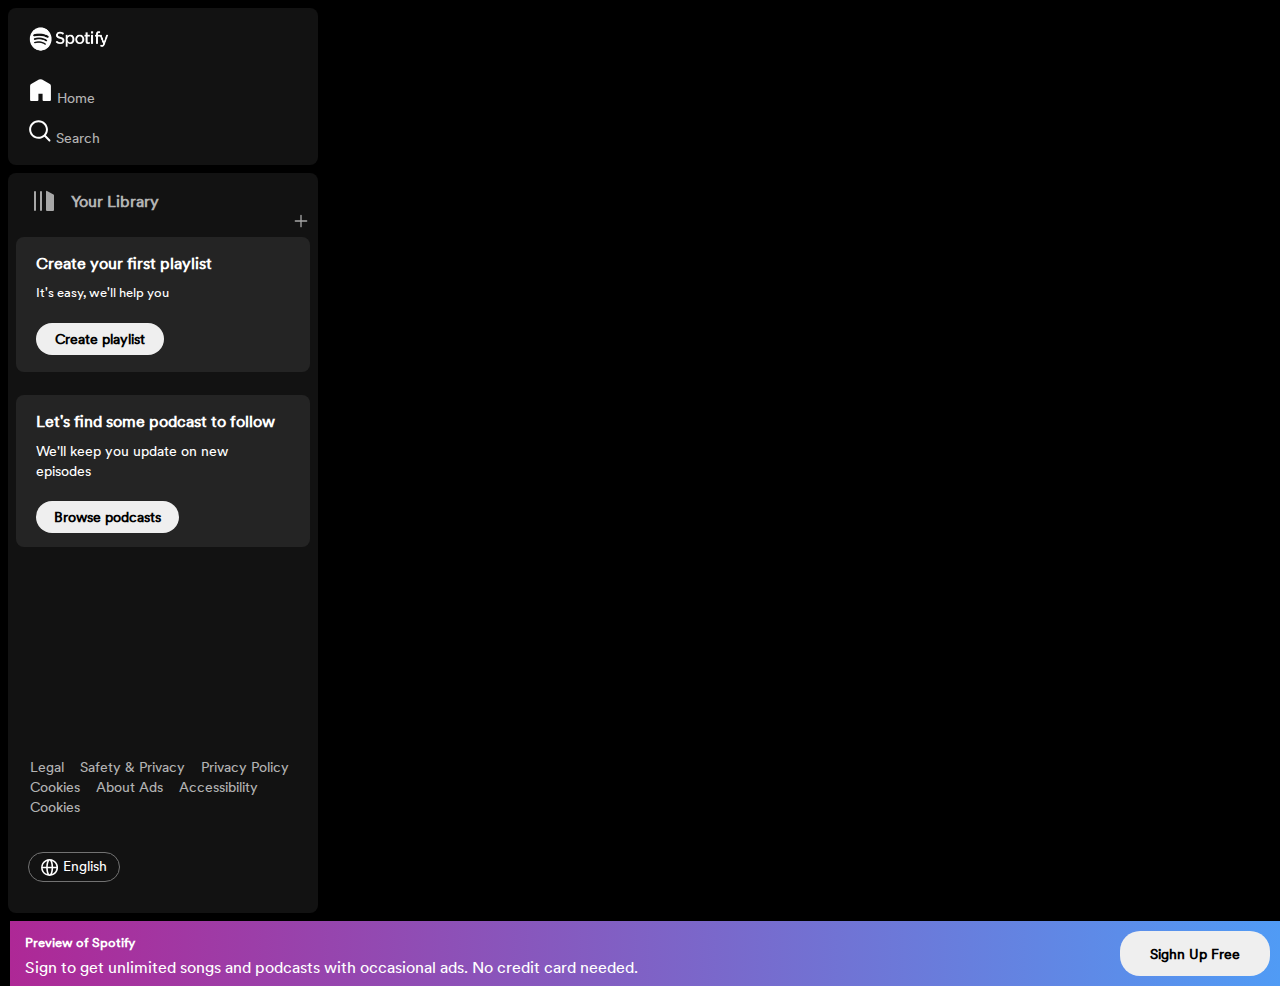
==== index.html @ aeb126ff "spotify new" ====
<!DOCTYPE html>
<html lang="en">

<head>
    <meta charset="UTF-8">
    <meta name="viewport" content="width=device-width, initial-scale=1.0">
    <link rel="stylesheet" href="styles.css">
    <link rel="icon"
        href="https://upload.wikimedia.org/wikipedia/commons/thumb/1/19/Spotify_logo_without_text.svg/168px-Spotify_logo_without_text.svg.png?20160123212544">
    <link rel="stylesheet" href="https://cdnjs.cloudflare.com/ajax/libs/font-awesome/6.5.2/css/all.min.css"
        integrity="sha512-SnH5WK+bZxgPHs44uWIX+LLJAJ9/2PkPKZ5QiAj6Ta86w+fsb2TkcmfRyVX3pBnMFcV7oQPJkl9QevSCWr3W6A=="
        crossorigin="anonymous" referrerpolicy="no-referrer" />

    <title>Spotyfy-Web Player: Music for everyone</title>
</head>
<body>
     <div class="alldiv">
        <div class="main">
          <div class="side-bar">
            <div class="menu">
                <div class="logo">
                    <a href=""><img src="/images/logo-new.png" alt=""></a>
                </div>
                <div class="menu-item">
                    <ul class="image">
                        <li class="home">
                            <img src="images/home.svg" alt="">
                            <span>Home</span>
                        </li>
                        <li class="search">
                            <img src="images/search.svg" alt=""> 
                             <span>Search</span>
                        </li>
                    </ul>
                </div>
            </div>
                <div class="side-main">
                        <div class="library">
                            <header>
                                <div class="head-cont">
                                    <div class="h-left">
                                        <img src="images/library.svg" alt="">
                                        <div class="text">
                                         <span>Your Library</span>
                                        </div>
                                    </div>
                                    <button class="plus">
                                        <img src="images/plus.svg" alt="">
                                    </button>
                                </div>
                            </header>
                           <div class="inside">
                             <section class="playlist">
                                <div class="disc">
                                  <h4>Create your first playlist</h4>
                                  <p>It's easy, we'll help you</p>
                                </div>
                                <div class="button">
                                  <button>Create playlist</button>
                                </div>
                             </section>
                             <section class="prodcast">
                                <div class="disc">
                                    <h4>Let's find some podcast to follow</h4>
                                    <p>We'll keep you update on new episodes</p>
                                </div>
                                <div class="button2">
                                  <button>Browse podcasts</button>
                                </div>
                             </section>
                           </div>
                    </div>
                    <div class="side-bottom">
                        <div class="content">
                            <ul>
                                <li>
                                    <a href="">Legal</a>
                                    <a href="">Safety & Privacy</a>
                                    <a href="">Privacy Policy</a>
                                </li>
                                <li>
                                    <a href="">Cookies</a>
                                    <a href="">About Ads</a>
                                    <a href="">Accessibility</a>
                                </li>
                                <li>
                                    <a href="">Cookies</a>
                                </li>
                            </ul>
                        </div>
                        <div class="eng-btn">
                            <button><img src="images/glob.svg" alt="">English</button>
                        </div>
                    </div>
                </div>
                
            </div>
        </div>
     </div>




<footer>
     <div class="preview">
        <div class="text">
            <h4>Preview of Spotify</h4>
            <p>Sign to get unlimited songs and podcasts with occasional ads. No credit card needed.</p>
        </div class="button">
                <button>Sighn Up Free</button>
     </div>
</footer>
</body>
</html>
---- styles.css ----
/* reset default styles*/
body,
p,
a,
ul,
li,
h2,
h1 {
    margin: 0;
    padding: 0;
    text-decoration: none;
}

li {
    list-style-type: none;
}
/* base styles */
body {
    color: white;
    background: black;
    overflow-x: hidden;
}

body,
html {
    margin: 0;
    height: 100%;
}
@font-face {
    font-family: "Circularsp-bold";
    src: url("fonts/CircularSp-Bold2.woff2");
}

@font-face {
    font-family: "Circularsp-title";
    src: url("fonts/CircularSpTitle-Bold-3.woff2");
}

@font-face {
    font-family: "Circularsp-norm";
    src: url("fonts/CircularSp-Book-norm1.woff2");
}
* {
    font-family: "CircularSp-norm" !important;
    font-size: 14px;
    line-height: normal;
    letter-spacing: normal;
    font-weight: 400;
}
body::-webkit-scrollbar {
    display: none;
}

.alldiv{
    display: flex;
    margin: 0;
    /* background-color: aquamarine; */
}
.main{
    display: flex;
    flex: 1;
    height: 91%;
    padding: 8px;
    padding-bottom: 0;
    /* background-color: aqua; */
}
/* sidebar starts */
.side-bar{
    background-color: black;
    height: 100%;
    min-width: 200px;
    width: 100%;
    max-width: 310px;
    display: flex;
    flex-flow: column;
    gap: 8px;
    padding-right: 8px;
    
}
.menu{
    display: flex;
    flex-flow: column;
    border-radius: 8px;
    color: #b3b3b3;
    height: 157px;
    background-color: #121212;
    /* justify-content: center; */
    cursor: pointer;
}
/* .manu>div{
    height: 46px;
} */
.menu .logo img{
    width:102px;
    height: 45px;
    padding: 10px ;
    cursor: pointer;
}
.menu-item{
    display: flex;
}

.menu-item ul{
    list-style: none;
    align-items: center;
    /* display: inline; */
    /* padding: 8px 12px; */
}
.menu-item ul li{
    padding: 10px 20px;
}
.menu-item ul li span{
    margin-top: 20px;
}
.menu-item .image img{
    margin-top: -10px;
} 
.home  img{
     width: 25px; 
     height: 100%;
     padding: 10 px;
     /* margin-left:22px; */
}
 /* .home span{
    margin-top: 200px;
    font-size: 16px;
} */
.search img{
    width: 24px;
    height: 24px;
    /* margin-left: 20px; */
    margin-top: 50px;
    min-width: 24px;
}
.side-main{
    display: flex;
    flex-flow: column;
    color: #b3b3b3;
    height: 740px;
    background-color: #121212;
    /* padding: 2px; */
    border-radius: 8px;
    
}
footer{
    /* padding: 0 0px  10px; */
    /* border-radius: 25px; */
}
.preview{
    display: flex;
    justify-content: space-between;
    background: linear-gradient(to right, #ae2896, #509bf5);
   
    /* flex-direction: column; */
    bottom:0;
    left:0;
    right:0;
    padding:  10px 10px ;
    height:45px;
    margin-top: 8px;
    margin-left: 10px;
    /* border-radius: 25px; */
}
.preview .text{
    margin-top: -20px;
}
.preview h4{
    font-size:13px ;
    font-weight: 600;
    margin-bottom:05px;
    color:#fff;
    padding: 5px 0  0 5px;
}
.preview p{
font-size: 16px;
font-weight: 400;
color: #fff;
padding: 0px 0  5px   5px;
}
.preview button{
    padding: 12px 30px;
    border:0;
    outline:0;
    border-radius: 20px;
    font-size: 14px;
    font-weight:600;
    color: #000;
   /* width: 100px; */
}
.side-main{
    display: flex;
}

.h-left{
    display: flex;
    max-width: 126.5px;
    min-width: 2px;
    margin-top: 16px;
    padding: 0px 0  0 24px;
    justify-content: space-between;

}
.side-main .h-left img{
    width: 24px;
    /* padding: 15px 0  0 24px; */
}

.text span{
    font-size: 16px;
    font-family: "Circularsp-norm"!important;
    font-weight: 700;
    line-height:1.5;
}
/* .h-right img{
 width: 14px;
 margin-left: 280px;
 /* margin-bottom:500px; */
 /* margin-bottom: ; */
/* } */ 
.head-cont button{
    background-color: transparent;
    border: none;
    margin-left: 280px;
    margin-top: -100px;
}
.head-cont button img{
    width: 14px;
    margin-top: -50px;
}
.inside{
    /* background-color: #b3b3b3; */
    display: flex;
    flex-flow: column;
    padding:3px 0px 0px 8px ;
    

}
.inside .playlist{
    display: flex;
    color: #fff;
    background-color:#242424 ;
    width:273.5px;
    height: 135px;
    flex-flow: column;
    /* justify-content: s; */
    padding: 0 0 0 20px;
    border-radius: 8px;

}
.playlist .disc{
    display: flex;
    flex-flow: column;

}
.disc h4{
    font-family: "Circularsp-norm"!important;
    font-size: 16px;
    font-weight: 700;
    margin-top: 15px;
}
.disc p{
    display: flex;
    margin-top: -12px;
    font-family: "Circularsp-norm"!important;
    font-size:13px ;
    font-weight: 400;
     /* max-width: 145px;
     min-width: 144px; */
    
}
.button button{
    cursor: pointer;
    margin-top: 22px;
    /* margin-left: -2px; */
    width: 128px;
    border: none;
    border-radius: 25px;
    height: 32px;
    font-size: 14px;
    font-weight: 700;
    font-family: "Circularsp-norm"!important;
}
.prodcast{
    display: flex;
    color: #fff;
    background-color:#242424 ;
    width:273.5px;
    height: 152px;
    flex-flow: column;
    /* justify-content: s; */
    padding: 0 0 0 20px;
    border-radius: 8px;
    margin-top: 23px;

}
.prodcast p{
    display: flex;
    justify-content: space-between;
    max-width: 248.5px;
    min-width: 240px;
    font-size: 14px;
    font-family: "Circularsp-norm"!important;
    font-weight: 400;
}
.button2 button{
    cursor: pointer;
    margin-top: 20px;
    /* margin-left: -2px; */
    width: 143px;
    border: none;
    border-radius: 25px;
    height: 32px;
    font-size: 14px;
    font-weight: 700;
    font-family: "Circularsp-norm"!important;
}
.side-bottom {
    display: flex;
    flex-flow: column;
    margin-top: 200px;
    color: #b3b3b3;
}
.content{
    display: flex;
    /* justify-content: space-between; */
    width: 100%;
    margin: 10px;
}
.content ul li{
    margin: 0 6px;
}
.content ul li a{
    color: #b3b3b3;
    /* background-color: #509bf5; */
    margin: 10px 6px;
    padding: 15px 0 0 0;
    line-height: 5px;
}
.eng-btn{
    display: flex;
    

}
.eng-btn button{
    display: flex;
    justify-content: center;
    width:92px;
    background: transparent;
    border: 1px solid  #727272;
    color: #fff;
    border-radius: 20px;
    height: 30px;
    padding: 2.5px;
    margin: 0 5;
    margin-left: 20px;
    justify-content: center;
    gap:5px;
    margin-top: 25px;
}
.eng-btn button img{
    width:17px; 
}
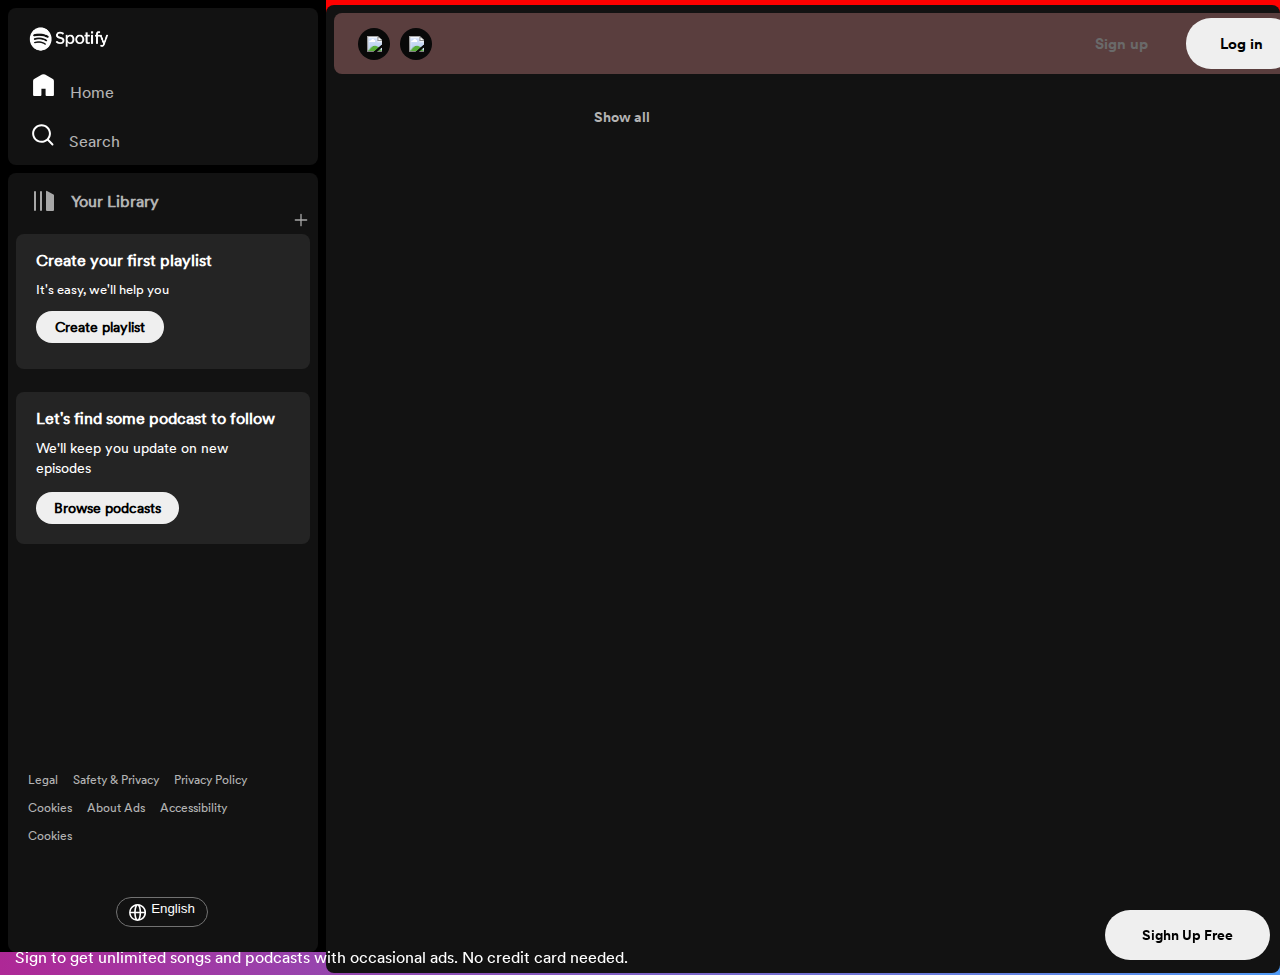
==== commit 9cef6350: "spotify modified" ====
--- a/index.html
+++ b/index.html
@@ -4,7 +4,7 @@
 <head>
     <meta charset="UTF-8">
     <meta name="viewport" content="width=device-width, initial-scale=1.0">
-    <link rel="stylesheet" href="styles.css">
+    <link rel="stylesheet" href="style1.css">
     <link rel="icon"
         href="https://upload.wikimedia.org/wikipedia/commons/thumb/1/19/Spotify_logo_without_text.svg/168px-Spotify_logo_without_text.svg.png?20160123212544">
     <link rel="stylesheet" href="https://cdnjs.cloudflare.com/ajax/libs/font-awesome/6.5.2/css/all.min.css"
@@ -13,65 +13,68 @@
 
     <title>Spotyfy-Web Player: Music for everyone</title>
 </head>
+
 <body>
-     <div class="alldiv">
-        <div class="main">
-          <div class="side-bar">
-            <div class="menu">
-                <div class="logo">
-                    <a href=""><img src="/images/logo-new.png" alt=""></a>
-                </div>
-                <div class="menu-item">
-                    <ul class="image">
-                        <li class="home">
-                            <img src="images/home.svg" alt="">
-                            <span>Home</span>
-                        </li>
-                        <li class="search">
-                            <img src="images/search.svg" alt=""> 
-                             <span>Search</span>
-                        </li>
-                    </ul>
-                </div>
-            </div>
+
+
+    <div class="main">
+        <div class="container">
+            <div class="side-bar">
+                <div class="menu">
+                    <div class="logo">
+                        <a href=""><img src="/images/logo-new.png" alt=""></a>
+                    </div>
+                    <div class="menu-item">
+                        <ul>
+                            <li class="home">
+                                <img src="images/home.svg" alt="">
+                                <span>Home</span>
+                            </li>
+                            <li class="search">
+                                <img src="images/search.svg" alt="">
+                                <span>Search</span>
+                            </li>
+                        </ul>
+                    </div>
+                </div>
                 <div class="side-main">
-                        <div class="library">
-                            <header>
-                                <div class="head-cont">
-                                    <div class="h-left">
-                                        <img src="images/library.svg" alt="">
-                                        <div class="text">
-                                         <span>Your Library</span>
-                                        </div>
-                                    </div>
-                                    <button class="plus">
-                                        <img src="images/plus.svg" alt="">
-                                    </button>
-                                </div>
-                            </header>
-                           <div class="inside">
-                             <section class="playlist">
-                                <div class="disc">
-                                  <h4>Create your first playlist</h4>
-                                  <p>It's easy, we'll help you</p>
+                    <div class="library">
+
+                        <div class="head-cont">
+                            <div class="h-left">
+                                <img src="images/library.svg" alt="">
+                                <div class="text">
+                                    <span>Your Library</span>
+                                </div>
+                            </div>
+                            <button class="plus">
+                                <img src="images/plus.svg" alt="">
+                            </button>
+                        </div>
+
+                        <div class="inside">
+                            <section class="playlist">
+                                <div class="disc">
+                                    <h4>Create your first playlist</h4>
+                                    <p>It's easy, we'll help you</p>
                                 </div>
                                 <div class="button">
-                                  <button>Create playlist</button>
-                                </div>
-                             </section>
-                             <section class="prodcast">
+                                    <button>Create playlist</button>
+                                </div>
+                            </section>
+                            <section class="prodcast">
                                 <div class="disc">
                                     <h4>Let's find some podcast to follow</h4>
                                     <p>We'll keep you update on new episodes</p>
                                 </div>
                                 <div class="button2">
-                                  <button>Browse podcasts</button>
-                                </div>
-                             </section>
-                           </div>
+                                    <button>Browse podcasts</button>
+                                </div>
+                            </section>
+                        </div>
                     </div>
                     <div class="side-bottom">
-                        <div class="content">
+                        <div class="link-cont">
                             <ul>
                                 <li>
                                     <a href="">Legal</a>
@@ -93,22 +96,464 @@
                         </div>
                     </div>
                 </div>
-                
-            </div>
+            </div>
+            <!-- sidebar ends -->
+            <!-- main-content  starts-->
+            <div class="content">
+
+                <div class="head">
+
+                    <div class="left-cont">
+                        <button class="arrow1"><img src="images/left.svg"></button>
+                        <button class="arrow2"><img src="images/right(1).svg"></button>
+                    </div>
+                    <div class="right-cont">
+                        <button class="signup">Sign up</button>
+                        <button class="login">Log in</button>
+                    </div>
+                </div>
+
+
+                <!-- picture starts -->
+                <div class="cont-main">
+
+                    <div class="artist">
+                        <div class="art-head">
+                            <div class="art-right">
+                                <h2>Popular artists</h2>
+                            </div>
+                            <div class="art-left">
+                                <p>Show all</p>
+                            </div>
+                        </div>
+                        <div class="persons">
+                            <div class="single">
+                                <div class="img-btn">
+                                    <div class="img">
+                                        <img src="https://i.scdn.co/image/ab6761610000e5ebcb6926f44f620555ba444fca">
+                                    </div>
+                                    <div class="play-btn">
+                                        <span><i class="fa-solid fa-play"></i></span>
+                                    </div>
+                                </div>
+                                <div class="disc">
+                                    <h4>Pritam</h4>
+                                    <p>Artist</p>
+                                </div>
+                            </div>
+                            <div class="single">
+                                <div class="img-btn">
+                                    <div class="img">
+                                        <img src="https://i.scdn.co/image/ab6761610000e5ebcb6926f44f620555ba444fca">
+                                    </div>
+                                    <div class="play-btn">
+                                        <span><i class="fa-solid fa-play"></i></span>
+                                    </div>
+                                </div>
+                                <div class="disc">
+                                    <h4>Pritam</h4>
+                                    <p>Artist</p>
+                                </div>
+                            </div>
+                            <div class="single">
+                                <div class="img-btn">
+                                    <div class="img">
+                                        <img src="https://i.scdn.co/image/ab6761610000e5ebcb6926f44f620555ba444fca">
+                                    </div>
+                                    <div class="play-btn">
+                                        <span><i class="fa-solid fa-play"></i></span>
+                                    </div>
+                                </div>
+                                <div class="disc">
+                                    <h4>Pritam</h4>
+                                    <p>Artist</p>
+                                </div>
+                            </div>
+                            <div class="single">
+                                <div class="img-btn">
+                                    <div class="img">
+                                        <img src="https://i.scdn.co/image/ab6761610000e5ebcb6926f44f620555ba444fca">
+                                    </div>
+                                    <div class="play-btn">
+                                        <span><i class="fa-solid fa-play"></i></span>
+                                    </div>
+                                </div>
+                                <div class="disc">
+                                    <h4>Pritam</h4>
+                                    <p>Artist</p>
+                                </div>
+                            </div>
+                            <div class="single">
+                                <div class="img-btn">
+                                    <div class="img">
+                                        <img src="https://i.scdn.co/image/ab6761610000e5ebcb6926f44f620555ba444fca">
+                                    </div>
+                                    <div class="play-btn">
+                                        <span><i class="fa-solid fa-play"></i></span>
+                                    </div>
+                                </div>
+                                <div class="disc">
+                                    <h4>Pritam</h4>
+                                    <p>Artist</p>
+                                </div>
+                            </div>
+                            <div class="single">
+                                <div class="img-btn">
+                                    <div class="img">
+                                        <img src="https://i.scdn.co/image/ab6761610000e5ebcb6926f44f620555ba444fca">
+                                    </div>
+                                    <div class="play-btn">
+                                        <span><i class="fa-solid fa-play"></i></span>
+                                    </div>
+                                </div>
+                                <div class="disc">
+                                    <h4>Pritam</h4>
+                                    <p>Artist</p>
+                                </div>
+                            </div>
+                            <div class="single">
+                                <div class="img-btn">
+                                    <div class="img">
+                                        <img src="https://i.scdn.co/image/ab6761610000e5ebcb6926f44f620555ba444fca">
+                                    </div>
+                                    <div class="play-btn">
+                                        <span><i class="fa-solid fa-play"></i></span>
+                                    </div>
+                                </div>
+                                <div class="disc">
+                                    <h4>Pritam</h4>
+                                    <p>Artist</p>
+                                </div>
+                            </div>
+
+                        </div>
+                    </div>
+                    <div class="albums">
+
+                    </div>
+                    <div class="radio">
+
+                    </div>
+                    <div class="featured">
+
+                    </div>
+                    <div class="playlist">
+
+                    </div>
+                    <div class="original">
+
+                    </div>
+                    <div class="episodes">
+
+                    </div>
+                    <div class="footer">
+
+                    </div>
+                </div>
+            </div>
+
         </div>
-     </div>
-
-
-
-
-<footer>
-     <div class="preview">
-        <div class="text">
-            <h4>Preview of Spotify</h4>
-            <p>Sign to get unlimited songs and podcasts with occasional ads. No credit card needed.</p>
-        </div class="button">
+    </div>
+
+    <!-- footer -->
+    <div class="banner">
+        <div class="preview">
+            <div class="text">
+                <h4>Preview of Spotify</h4>
+                <p>Sign to get unlimited songs and podcasts with occasional ads. No credit card needed.</p>
+            </div class="button">
+            <button>Sighn Up Free</button>
+        </div>
+    </div>
+    </div>
+
+    <!-- <div class="main">
+    <div class="side-bar">
+        <div class="menu">
+            <div class="logo">
+                <a href=""><img src="/images/logo-new.png" alt=""></a>
+            </div>
+            <div class="menu-item">
+                <ul class="image">
+                    <li class="home">
+                        <img src="images/home.svg" alt="">
+                        <span>Home</span>
+                    </li>
+                    <li class="search">
+                        <img src="images/search.svg" alt="">
+                        <span>Search</span>
+                    </li>
+                </ul>
+            </div>
+        </div>
+        <div class="side-main">
+            <div class="library">
+                <header>
+                    <div class="head-cont">
+                        <div class="h-left">
+                            <img src="images/library.svg" alt="">
+                            <div class="text">
+                                <span>Your Library</span>
+                            </div>
+                        </div>
+                        <button class="plus">
+                            <img src="images/plus.svg" alt="">
+                        </button>
+                    </div>
+                </header>
+                <div class="inside">
+                    <section class="playlist">
+                        <div class="disc">
+                            <h4>Create your first playlist</h4>
+                            <p>It's easy, we'll help you</p>
+                        </div>
+                        <div class="button">
+                            <button>Create playlist</button>
+                        </div>
+                    </section>
+                    <section class="prodcast">
+                        <div class="disc">
+                            <h4>Let's find some podcast to follow</h4>
+                            <p>We'll keep you update on new episodes</p>
+                        </div>
+                        <div class="button2">
+                            <button>Browse podcasts</button>
+                        </div>
+                    </section>
+                </div>
+            </div>
+            <div class="side-bottom">
+                <div class="content">
+                    <ul>
+                        <li>
+                            <a href="">Legal</a>
+                            <a href="">Safety & Privacy</a>
+                            <a href="">Privacy Policy</a>
+                        </li>
+                        <li>
+                            <a href="">Cookies</a>
+                            <a href="">About Ads</a>
+                            <a href="">Accessibility</a>
+                        </li>
+                        <li>
+                            <a href="">Cookies</a>
+                        </li>
+                    </ul>
+                </div>
+                <div class="eng-btn">
+                    <button><img src="images/glob.svg" alt="">English</button>
+                </div>
+            </div>
+        </div>
+
+    </div>
+    </div>
+
+
+    t/hes
+    <div class="main-right">
+        
+            <div class="head">
+                <div class="items">
+                    <div class="left-cont">
+                        <button class="arrow"><img src="images/left.svg"></button>
+                        <button class="arrow"><img src="images/right(1).svg"></button>
+                    </div>
+                    <div class="right-cont">
+                        <button class="signup">Sign up</button>
+                        <button class="login">Log in</button>
+                    </div>
+                </div>
+            </div>
+
+            <div class="mainview-container">
+
+                <section class="container">
+
+                    <div class="art-head">
+
+                        <div class="popular">
+                            <h2>Popular artists</h2>
+                        </div>
+                        <div class="showall">
+                        <p>Show all</p>
+
+                    </div>
+                    <div class="directors">
+                        <div class="singers">
+                            <div class="img-btn">
+                                <div class="card">
+                                    <div class="image">
+                                        <img src="https://i.scdn.co/image/ab67616100005174cb6926f44f620555ba444fca">
+                                    </div>
+                                </div>
+                                <div class="play-btn">
+                                    <button><img src="images/play-btn(1).svg"></button>
+                                </div>
+                            </div>
+                            <div class="info">
+                                <div class="name">
+                                    <span>Pritam</span>
+                                </div>
+                                <div class="role">
+                                    <p>Artist</p>
+                                </div>
+
+                            </div>
+                        </div>
+
+                        <div class="singers">
+                            <div class="img-btn">
+                                <div class="card">
+                                    <div class="image">
+                                        <img src="https://i.scdn.co/image/ab676161000051740261696c5df3be99da6ed3f3">
+                                    </div>
+                                </div>
+                                <div class="play-btn">
+                                    <button><img src="images/play-btn(1).svg"></button>
+                                </div>
+                            </div>
+                            <div class="info">
+                                <div class="name">
+                                    <span>Arjith Singh</span>
+                                </div>
+                                <div class="role">
+                                    <p>Artist</p>
+                                </div>
+
+                            </div>
+                        </div>
+
+                        <div class="singers">
+                            <div class="img-btn">
+                                <div class="card">
+                                    <div class="image">
+                                        <img src="https://i.scdn.co/image/ab67616100005174b19af0ea736c6228d6eb539c">
+                                    </div>
+                                </div>
+                                <div class="play-btn">
+                                    <button><img src="images/play-btn(1).svg"></button>
+                                </div>
+                            </div>
+                            <div class="info">
+                                <div class="name">
+                                    <span>A.R.Rahman</span>
+                                </div>
+                                <div class="role">
+                                    <p>Artist</p>
+                                </div>
+
+                            </div>
+                        </div>
+
+                        <div class="singers">
+                            <div class="img-btn">
+                                <div class="card">
+                                    <div class="image">
+                                        <img src="https://i.scdn.co/image/ab67616100005174fc7c542c04b5f7dc8f1b1c16">
+                                    </div>
+                                </div>
+                                <div class="play-btn">
+                                    <button><img src="images/play-btn(1).svg"></button>
+                                </div>
+                            </div>
+                            <div class="info">
+                                <div class="name">
+                                    <span>Anirudh Ravichander</span>
+                                </div>
+                                <div class="role">
+                                    <p>Artist</p>
+                                </div>
+
+                            </div>
+                        </div>
+
+                        <div class="singers">
+                            <div class="img-btn">
+                                <div class="card">
+                                    <div class="image">
+                                        <img src="https://i.scdn.co/image/ab67616100005174fb13d10be20fdcb5a670f551">
+                                    </div>
+                                </div>
+                                <div class="play-btn">
+                                    <button><img src="images/play-btn(1).svg"></button>
+                                </div>
+                            </div>
+                            <div class="info">
+                                <div class="name">
+                                    <span>Vishal Mishra</span>
+                                </div>
+                                <div class="role">
+                                    <p>Artist</p>
+                                </div>
+
+                            </div>
+                        </div>
+
+                        <div class="singers">
+                            <div class="img-btn">
+                                <div class="card">
+                                    <div class="image">
+                                        <img src="https://i.scdn.co/image/ab6761610000517490b6c3d093f9b02aad628eaf">
+                                    </div>
+                                </div>
+                                <div class="play-btn">
+                                    <button><img src="images/play-btn(1).svg"></button>
+                                </div>
+                            </div>
+                            <div class="info">
+                                <div class="name">
+                                    <span>Vishal-Shekhar</span>
+                                </div>
+                                <div class="role">
+                                    <p>Artist</p>
+                                </div>
+
+                            </div>
+                        </div>
+
+                        <div class="singers">
+                            <div class="img-btn">
+                                <div class="card">
+                                    <div class="image">
+                                        <img src="https://i.scdn.co/image/ab67616100005174eddbb664c4723f268a60d8c1">
+                                    </div>
+                                </div>
+                                <div class="play-btn">
+                                    <button><img src="images/play-btn(1).svg"></button>
+                                </div>
+                            </div>
+                            <div class="info">
+                                <div class="name">
+                                    <span>Badshah</span>
+                                </div>
+                                <div class="role">
+                                    <p>Artist</p>
+                                </div>
+
+                            </div>
+                        </div>
+
+                    </div>
+
+                </section>
+            </div>
+
+       </div>
+
+    </div>
+    <div class="footer">
+        <footer>
+            <div class="preview">
+                <div class="text">
+                    <h4>Preview of Spotify</h4>
+                    <p>Sign to get unlimited songs and podcasts with occasional ads. No credit card needed.</p>
+                </div class="button">
                 <button>Sighn Up Free</button>
-     </div>
-</footer>
+            </div>
+        </footer>
+    </div>
+ -->
 </body>
+
 </html>--- a/style1.css
+++ b/style1.css
@@ -0,0 +1,463 @@
+.main{
+    display: flex;
+    flex-flow: column;
+    background-color: black;
+    width: 100vw;
+    height: 100vh;
+}
+
+body,html{
+    margin: 0;
+}
+
+@font-face {
+    font-family: "Circularsp-bold";
+    src: url("fonts/CircularSp-Bold2.woff2");
+}
+
+@font-face {
+    font-family: "Circularsp-tittle";
+    src: url("fonts/CircularSpTitle-Bold-3.woff2");
+}
+
+@font-face {
+    font-family: "Circularsp-norm";
+    src: url("fonts/CircularSp-Book-norm1.woff2");
+}
+span,p{
+   font-size: 16px;
+   font-family: "Circularsp-norm" !important;
+   text-decoration: none;
+}
+
+
+.side-bar{
+    display: flex;
+    flex-flow: column;
+    background-color: black;
+    /* height: 90%; */
+    min-width: 310px;
+    /* width: 100%; */
+    /* max-width: 360px; */
+    display: flex;
+    flex-flow: column;
+    gap: 8px;
+    padding-right: 8px;
+    padding-left: 8px;
+    padding-top: 8px;
+    position: sticky;
+}
+.menu{
+    display: flex;
+    flex-flow: column;
+    border-radius: 8px;
+    color: #b3b3b3;
+    height: 157px;
+    background-color: #121212;
+}
+
+.menu .logo img{
+    width:102px;
+    height: 45px;
+    padding: 10px  0 10px 10px;
+    cursor: pointer;
+}
+.menu-item{
+    display: flex;
+    flex-flow: column;
+    width: 100%;
+    margin-left: -37px;
+    margin-top: -30px;
+    /* flex: 1; */
+
+}
+
+.menu-item ul{
+    list-style: none;
+    /* align-items: center; */
+}
+.menu-item ul li{
+    padding: 10px 20px;
+}
+
+.menu-item img{
+   padding: 0px 10px 0px 0px;
+} 
+.home  img{
+     width: 25px; 
+     height: 100%;
+     /* padding: 10 px; */
+}
+.menu-item span{
+    /* background-color: aqua; */
+    margin-top: -10px;
+}
+.search img{
+    width: 24px;
+    height: 24px;
+    /* margin-top: 50px; */
+    min-width: 24px;
+}
+.side-main{
+    display: flex;
+    flex-flow: column;
+    color: #b3b3b3;
+    /* height: 740px; */
+    background-color: #121212;
+    border-radius: 8px;
+    
+}
+.library{
+    width: 100%;
+}
+
+.h-left{
+    display: flex;
+    max-width: 126.5px;
+    min-width: 2px;
+    margin-top: 16px;
+    padding: 0px 0  0 24px;
+    justify-content: space-between;
+}
+.side-main .h-left img{
+    width: 24px;
+}
+.text span{
+    font-size: 16px;
+    font-family: "Circularsp-norm"!important;
+    font-weight: 700;
+    line-height:1.5;
+}
+
+.head-cont button{
+    background-color: transparent;
+    border: none;
+    margin-left: 280px;
+    margin-top: -100px;
+}
+.head-cont button img{
+    width: 14px;
+    margin-top: -50px;
+}
+.inside{
+    display: flex;
+    flex-flow: column;
+    padding:3px 0px 0px 8px ;
+}
+.inside .playlist{
+    display: flex;
+    color: #fff;
+    background-color:#242424 ;
+    width:273.5px;
+    height: 135px;
+    flex-flow: column;
+    padding: 0 0 0 20px;
+    border-radius: 8px;
+
+}
+.playlist .disc{
+    display: flex;
+    flex-flow: column;
+
+}
+.disc h4{
+    font-family: "Circularsp-norm"!important;
+    font-size: 16px;
+    font-weight: 700;
+    margin-top: 15px;
+}
+.disc p{
+    display: flex;
+    margin-top: -12px;
+    font-family: "Circularsp-norm"!important;
+    font-size:13px ;
+    font-weight: 400;
+    
+}
+.button button{
+    cursor: pointer;
+    /* margin-top: 22px; */
+    width: 128px;
+    border: none;
+    border-radius: 25px;
+    height: 32px;
+    font-size: 14px;
+    font-weight: 700;
+    font-family: "Circularsp-norm"!important;
+}
+.prodcast{
+    display: flex;
+    color: #fff;
+    background-color:#242424 ;
+    width:273.5px;
+    height: 152px;
+    flex-flow: column;
+    padding: 0 0 0 20px;
+    border-radius: 8px;
+    margin-top: 23px;
+}
+.prodcast p{
+    display: flex;
+    justify-content: space-between;
+    max-width: 248.5px;
+    min-width: 240px;
+    font-size: 14px;
+    font-family: "Circularsp-norm"!important;
+    font-weight: 400;
+}
+.button2 button{
+    cursor: pointer;
+    /* margin-top: 20px; */
+    width: 143px;
+    border: none;
+    border-radius: 25px;
+    height: 32px;
+    font-size: 14px;
+    font-weight: 700;
+    font-family: "Circularsp-norm"!important;
+}
+.side-bottom {
+    display: flex;
+    flex-flow: column;
+    margin-top: 200px;
+    color: #b3b3b3;
+    background-color: transparent;
+    margin-left: -50px;
+    padding-left: 8px;
+}
+.link-cont{
+    display: flex;
+    justify-content: space-between;
+    width: 100%;
+    margin: 10px;
+    max-width: 350px;
+}
+.link-cont ul{
+    list-style: none;
+    text-decoration: none;
+    font-size:12px ;
+    font-family: "Circularsp-norm"!important;
+    line-height: 28px;
+}
+.link-cont ul li{
+    margin: 0 6px;
+}
+.link-cont ul li a{
+    text-decoration: none;
+}
+
+.link-cont ul li a{
+    color: #b3b3b3;
+    margin: 10px 6px;
+    padding: 15px 0 0 0;
+    line-height: 5px;
+    background-color: transparent;
+}
+
+.eng-btn button{
+    display: flex;
+    justify-content: center;
+    width:92px;
+    background: transparent;
+    border: 1px solid  #727272;
+    color: #fff;
+    border-radius: 20px;
+    height: 30px;
+    padding: 2.5px;
+    margin: 0 5;
+    margin-left: 150px;
+    justify-content: center;
+    gap:5px;
+    margin-top: 25px;
+    margin-bottom: 25px;
+}
+.eng-btn button img{
+    width:17px; 
+}
+
+
+.banner{
+    /* background-color: blue; */
+    width: 100%;
+    /* height: 80px; */
+    background: linear-gradient(to right, #ae2896, #509bf5);
+     /* height:800vh; */
+     border-radius:8px ;
+     margin: 0;
+     /* margin-top: -20px; */
+     /* padding: 8px; */
+}
+.preview{
+    display: flex;
+    justify-content: space-between;
+    background: linear-gradient(to right, #ae2896, #509bf5);
+    bottom:-10px;
+    left:0;
+    right:0;
+    padding:  10px 10px ;
+    height:55px;
+    margin-top: 8px;
+    margin-left: 10px;
+    margin: 0;
+}
+.preview .text{
+    margin-top: -20px;
+}
+.preview h4{
+    font-size:13px ;
+    font-weight: 600;
+    margin-bottom:05px;
+    color:#fff;
+    padding: 5px 0  0 5px;
+    font-family: "Circularsp-bold"!important;
+
+}
+.preview p{
+font-size: 16px;
+ font-weight: 400;
+ color: #fff;
+ padding: 0px 0  5px   5px;
+ font-family: "Circularsp-norm"!important;
+}
+.preview button{
+    padding: 0 20px; 
+    border:0;
+    outline:0;
+    border-radius: 50px;
+    font-size: 14px;
+    font-weight:600;
+    color: #000;
+    width: 165px;
+    height: 50px;
+    font-family: "Circularsp-bold"!important;
+}
+/* .side-main{
+    display: flex;
+} */
+.content{
+    
+    background-color: #121212;
+    display: flex;
+    flex-flow: row;
+    border-radius: 8px;
+    height: 100%;
+    width: 100%;
+    overflow-y: auto;
+    min-width: 416px;
+    padding:8px;
+    margin-top: 5px;
+    /* margin-bottom: -98px; */
+}
+.head{
+    display: flex;
+    flex-flow: row;
+    justify-content: space-between;
+    align-items: center;
+    padding: 8px 24px;
+    background-color: #5a3e3e;   
+    /* #101010; */
+     position: sticky;
+     width:100%;
+    height: 5vh;
+    padding-top: 8px;
+    border-radius: 8px;
+}
+.left-cont{
+    display: flex;
+    gap: 10px;
+}
+.left-cont  button {
+    background-color: #090909;
+    width: 32px;
+    height: 32px;
+    /* padding: 10px; */
+    border-radius: 50px;
+    display: flex;
+    align-items: center;
+    justify-content: center;
+      border: none;
+
+}
+ .left-cont button img{
+    width:15px
+ }
+
+ .right-cont{
+    display: flex;
+    flex-flow: row;
+    align-items: center;
+    justify-content: space-between;
+    gap:10px
+
+}
+.right-cont button{
+  font-size: 1rem;
+ cursor: pointer;
+ position: relative;
+ text-align: center;
+ width:110px;
+ font-size: 15px;
+ border: none;
+ font-family: "Circularsp-bold"!important;
+ border-radius: 25px;
+}
+.right-cont .signup{
+    color: #6a6a6a;
+    padding: 15px;
+    background-color: transparent;
+}
+.right-cont .login{
+  padding: 15px;
+}
+
+.container{
+    background-color: red;
+    width: 100%;
+    flex: 1;
+    display: flex;
+}
+.cont-main{
+    display: flex;
+    flex-flow: column;
+    /* justify-content: center; */
+    /* align-items: center; */
+    padding: 0 12px;
+    margin-top: 80px;
+    margin-left: -1620px;
+    width: 100%;
+}
+.cont-main .artist{
+    display: flex;
+    flex-flow: column;
+}
+.artist .art-head{
+    display: flex;
+    flex-flow: row;
+    justify-content: space-between;
+}
+.art-head h2{
+    font-family: "Circularsp-tittle" !important;
+    font-size: 24px;
+    font-weight: 500;
+    color: #fff;
+}
+.art-head p{
+    font-family: "Circularsp-bold" !important;
+    font-size: 14px;
+    font-weight: 500;
+    color: #b3b3b3;
+    margin-bottom: -1px;
+}
+.persons{
+    display: flex;
+    flex-direction: row;
+    gap:20px;
+    margin-left: 20px;
+}
+.single .img-btn{
+  display: flex;
+  flex-direction:column ;
+}
+.img-btn img{
+    width:210px;
+}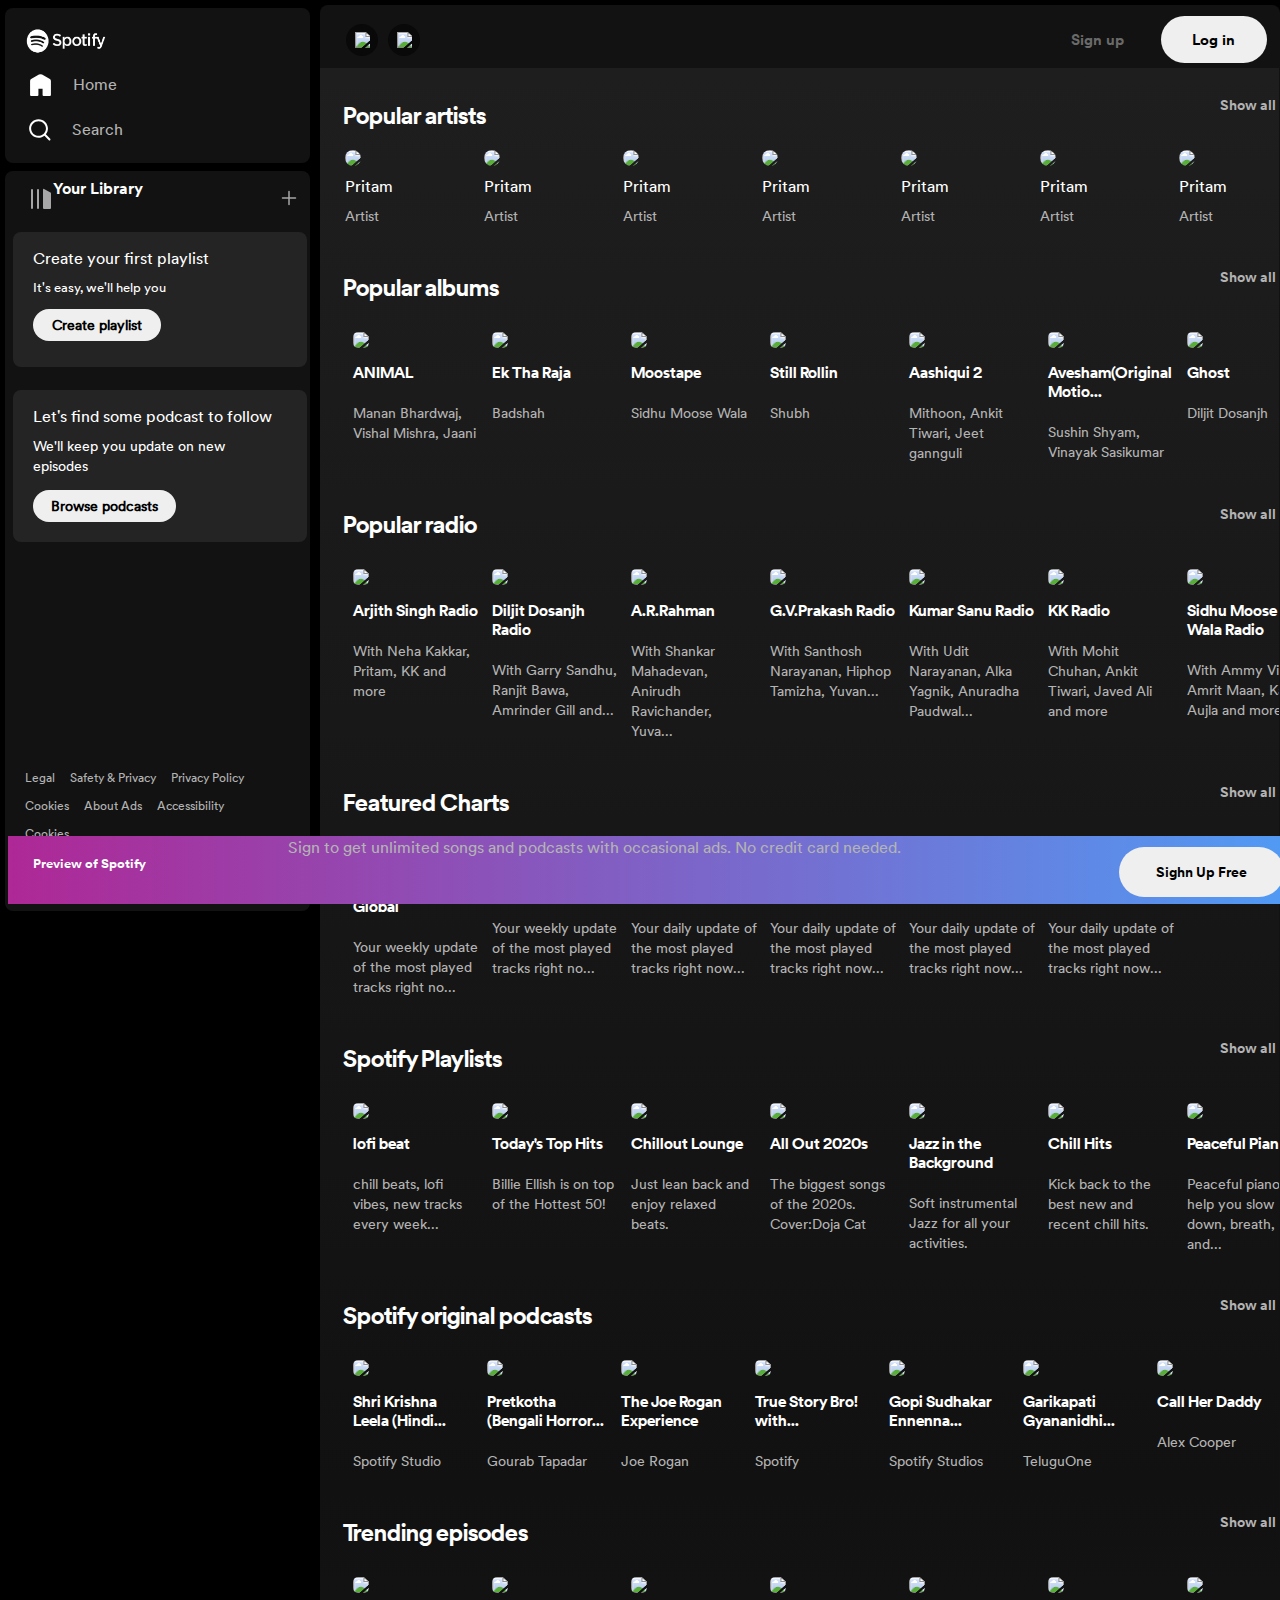
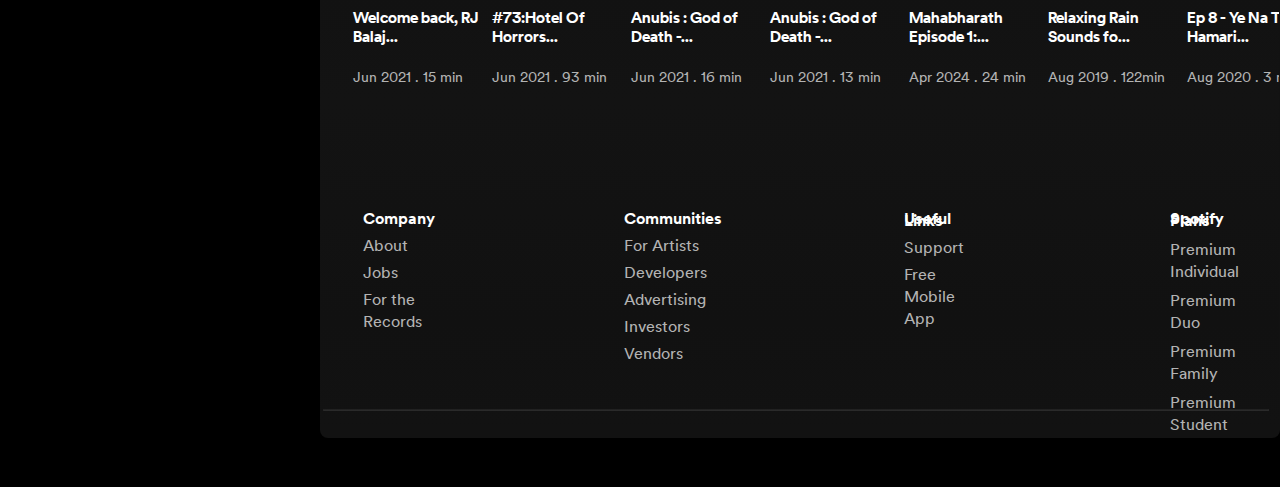
==== commit 8eae824f: "Spotify ddesktop" ====
--- a/index.html
+++ b/index.html
@@ -228,44 +228,777 @@
 
                         </div>
                     </div>
-                    <div class="albums">
-
-                    </div>
-                    <div class="radio">
-
-                    </div>
-                    <div class="featured">
-
-                    </div>
-                    <div class="playlist">
-
-                    </div>
-                    <div class="original">
-
-                    </div>
-                    <div class="episodes">
-
-                    </div>
+                    <!-- sat -->
+                    <div class="album">
+                        <div class="album-head">
+                            <div class="album-right">
+                                <h2>Popular albums</h2>
+                            </div>
+                            <div class="art-left">
+                                <p>Show all</p>
+                            </div>
+                        </div>
+                        <div class="popular">
+                            <div class="single-album">
+                                <div class="image-btn">
+                                    <div class="image">
+                                        <img src="https://i.scdn.co/image/ab67616d0000b2735f3ede47954a93aa03efe5f9">
+                                    </div>
+                                    <div class="play-btn">
+                                        <span><i class="fa-solid fa-play"></i></span>
+                                    </div>
+                                </div>
+                                <div class="disc-album">
+                                    <h4>ANIMAL</h4>
+                                    <p>Manan Bhardwaj, Vishal Mishra, Jaani</p>
+                                </div>
+                            </div>
+                            <div class="single-album">
+                                <div class="image-btn">
+                                    <div class="image">
+                                        <img src="https://i.scdn.co/image/ab67616d0000b2739bb2d30b01ac2cada8a8ad03">
+                                    </div>
+                                    <div class="play-btn">
+                                        <span><i class="fa-solid fa-play"></i></span>
+                                    </div>
+                                </div>
+                                <div class="disc-album">
+                                    <h4>Ek Tha Raja</h4>
+                                    <p>Badshah</p>
+                                </div>
+                            </div>
+                            <div class="single-album">
+                                <div class="image-btn">
+                                    <div class="image">
+                                        <img src="https://i.scdn.co/image/ab67616d0000b2731d1cc2e40d533d7bcebf5dae">
+                                    </div>
+                                    <div class="play-btn">
+                                        <span><i class="fa-solid fa-play"></i></span>
+                                    </div>
+                                </div>
+                                <div class="disc-album">
+                                    <h4>Moostape</h4>
+                                    <p>Sidhu Moose Wala</p>
+                                </div>
+                            </div>
+                            <div class="single-album">
+                                <div class="image-btn">
+                                    <div class="image">
+                                        <img src="https://i.scdn.co/image/ab67616d0000b2731a8c4618eda885a406958dd0">
+                                    </div>
+                                    <div class="play-btn">
+                                        <span><i class="fa-solid fa-play"></i></span>
+                                    </div>
+                                </div>
+                                <div class="disc-album">
+
+                                    <h4>Still Rollin</h4>
+                                    <p>Shubh</p>
+                                </div>
+                            </div>
+                            <div class="single-album">
+                                <div class="image-btn">
+                                    <div class="image">
+                                        <img src="https://i.scdn.co/image/ab67616d0000b2736404721c1943d5069f0805f3">
+                                    </div>
+                                    <div class="play-btn">
+                                        <span><i class="fa-solid fa-play"></i></span>
+                                    </div>
+                                </div>
+                                <div class="disc-album">
+
+                                    <h4>Aashiqui 2</h4>
+                                    <p>Mithoon, Ankit Tiwari, Jeet gannguli</p>
+
+                                </div>
+                            </div>
+                            <div class="single-album">
+                                <div class="image-btn">
+                                    <div class="image">
+                                        <img src="https://i.scdn.co/image/ab67616d0000b2731d93bb16bf3025587d001f45">
+                                    </div>
+                                    <div class="play-btn">
+                                        <span><i class="fa-solid fa-play"></i></span>
+                                    </div>
+                                </div>
+                                <div class="disc-album">
+                                    <h4>Avesham(Original Motio...</h4>
+                                    <p>Sushin Shyam, Vinayak Sasikumar</p>
+                                </div>
+                            </div>
+                            <div class="single-album">
+                                <div class="image-btn">
+                                    <div class="image">
+                                        <img src="https://i.scdn.co/image/ab67616d00001e02cb2f9520171129a3df7a241a">
+                                    </div>
+                                    <div class="play-btn">
+                                        <span><i class="fa-solid fa-play"></i></span>
+                                    </div>
+                                </div>
+                                <div class="disc-album">
+                                    <h4>Ghost</h4>
+                                    <p>Diljit Dosanjh</p>
+                                </div>
+                            </div>
+
+                        </div>
+                    </div>
+                    <!-- monday -->
+                    <div class="album">
+                        <div class="album-head">
+                            <div class="album-right">
+                                <h2>Popular radio</h2>
+                            </div>
+                            <div class="art-left">
+                                <p>Show all</p>
+                            </div>
+                        </div>
+                        <div class="popular">
+                            <div class="single-album">
+                                <div class="image-btn">
+                                    <div class="image">
+                                        <img
+                                            src="https://seeded-session-images.scdn.co/v2/img/540/r/artist/4YRxDV8wJFPHPTeXepOstw/en-GB">
+                                    </div>
+                                    <div class="play-btn">
+                                        <span><i class="fa-solid fa-play"></i></span>
+                                    </div>
+                                </div>
+                                <div class="disc-album">
+                                    <h4>Arjith Singh Radio</h4>
+                                    <p>With Neha Kakkar, Pritam, KK and more</p>
+                                </div>
+                            </div>
+                            <div class="single-album">
+                                <div class="image-btn">
+                                    <div class="image">
+                                        <img
+                                            src="https://seeded-session-images.scdn.co/v2/img/540/r/artist/2FKWNmZWDBZR4dE5KX4plR/en">
+                                    </div>
+                                    <div class="play-btn">
+                                        <span><i class="fa-solid fa-play"></i></span>
+                                    </div>
+                                </div>
+                                <div class="disc-album">
+                                    <h4>Diljit Dosanjh Radio</h4>
+                                    <p>With Garry Sandhu, Ranjit Bawa, Amrinder Gill and...</p>
+                                </div>
+                            </div>
+                            <div class="single-album">
+                                <div class="image-btn">
+                                    <div class="image">
+                                        <img
+                                            src="https://seeded-session-images.scdn.co/v2/img/540/r/artist/1mYsTxnqsietFxj1OgoGbG/en">
+                                    </div>
+                                    <div class="play-btn">
+                                        <span><i class="fa-solid fa-play"></i></span>
+                                    </div>
+                                </div>
+                                <div class="disc-album">
+                                    <h4>A.R.Rahman</h4>
+                                    <p>With Shankar Mahadevan, Anirudh Ravichander, Yuva...</p>
+                                </div>
+                            </div>
+                            <div class="single-album">
+                                <div class="image-btn">
+                                    <div class="image">
+                                        <img
+                                            src="https://seeded-session-images.scdn.co/v2/img/540/r/artist/5VVN3xZw1i2qihfITZlvCZ/en-GB">
+                                    </div>
+                                    <div class="play-btn">
+                                        <span><i class="fa-solid fa-play"></i></span>
+                                    </div>
+                                </div>
+                                <div class="disc-album">
+
+                                    <h4>G.V.Prakash Radio</h4>
+                                    <p>With Santhosh Narayanan, Hiphop Tamizha, Yuvan...</p>
+                                </div>
+                            </div>
+                            <div class="single-album">
+                                <div class="image-btn">
+                                    <div class="image">
+                                        <img
+                                            src="https://seeded-session-images.scdn.co/v2/img/540/r/artist/4K6blSRoklNdpw4mzLxwfn/en-GB">
+                                    </div>
+                                    <div class="play-btn">
+                                        <span><i class="fa-solid fa-play"></i></span>
+                                    </div>
+                                </div>
+                                <div class="disc-album">
+
+                                    <h4>Kumar Sanu Radio</h4>
+                                    <p>With Udit Narayanan, Alka Yagnik, Anuradha Paudwal...</p>
+
+                                </div>
+                            </div>
+                            <div class="single-album">
+                                <div class="image-btn">
+                                    <div class="image">
+                                        <img
+                                            src="https://seeded-session-images.scdn.co/v2/img/540/r/artist/4fEkbug6kZzzJ8eYX6Kbbp/en-GB">
+                                    </div>
+                                    <div class="play-btn">
+                                        <span><i class="fa-solid fa-play"></i></span>
+                                    </div>
+                                </div>
+                                <div class="disc-album">
+                                    <h4>KK Radio</h4>
+                                    <p>With Mohit Chuhan, Ankit Tiwari, Javed Ali and more</p>
+                                </div>
+                            </div>
+                            <div class="single-album">
+                                <div class="image-btn">
+                                    <div class="image">
+                                        <img
+                                            src="https://seeded-session-images.scdn.co/v2/img/540/r/artist/4PULA4EFzYTrxYvOVlwpiQ/en-GB">
+                                    </div>
+                                    <div class="play-btn">
+                                        <span><i class="fa-solid fa-play"></i></span>
+                                    </div>
+                                </div>
+                                <div class="disc-album">
+                                    <h4>Sidhu Moose Wala Radio</h4>
+                                    <p>With Ammy Virk, Amrit Maan, Karan Aujla and more </p>
+                                </div>
+                            </div>
+
+                        </div>
+                    </div>
+
+
+                    <div class="album">
+                        <div class="album-head">
+                            <div class="album-right">
+                                <h2>Featured Charts</h2>
+                            </div>
+                            <div class="art-left">
+                                <p>Show all</p>
+                            </div>
+                        </div>
+                        <div class="popular">
+                            <div class="single-album">
+                                <div class="image-btn">
+                                    <div class="image">
+                                        <img
+                                            src="https://charts-images.scdn.co/assets/locale_en/regional/weekly/region_global_default.jpg">
+                                    </div>
+                                    <div class="play-btn">
+                                        <span><i class="fa-solid fa-play"></i></span>
+                                    </div>
+                                </div>
+                                <div class="disc-album">
+                                    <h4>Top Songs - Global</h4>
+                                    <p>Your weekly update of the most played tracks right no...</p>
+                                </div>
+                            </div>
+                            <div class="single-album">
+                                <div class="image-btn">
+                                    <div class="image">
+                                        <img
+                                            src="https://charts-images.scdn.co/assets/locale_en/regional/weekly/region_us_default.jpg">
+                                    </div>
+                                    <div class="play-btn">
+                                        <span><i class="fa-solid fa-play"></i></span>
+                                    </div>
+                                </div>
+                                <div class="disc-album">
+                                    <h4>Top Songs - USA</h4>
+                                    <p>Your weekly update of the most played tracks right no...</p>
+                                </div>
+                            </div>
+                            <div class="single-album">
+                                <div class="image-btn">
+                                    <div class="image">
+                                        <img
+                                            src="https://charts-images.scdn.co/assets/locale_en/regional/daily/region_global_default.jpg">
+                                    </div>
+                                    <div class="play-btn">
+                                        <span><i class="fa-solid fa-play"></i></span>
+                                    </div>
+                                </div>
+                                <div class="disc-album">
+                                    <h4>Top 50 -Global</h4>
+                                    <p>Your daily update of the most played tracks right now...</p>
+                                </div>
+                            </div>
+                            <div class="single-album">
+                                <div class="image-btn">
+                                    <div class="image">
+                                        <img
+                                            src="https://charts-images.scdn.co/assets/locale_en/regional/daily/region_us_default.jpg">
+                                    </div>
+                                    <div class="play-btn">
+                                        <span><i class="fa-solid fa-play"></i></span>
+                                    </div>
+                                </div>
+                                <div class="disc-album">
+
+                                    <h4>Top 50 - USA</h4>
+                                    <p>Your daily update of the most played tracks right now...</p>
+                                </div>
+                            </div>
+                            <div class="single-album">
+                                <div class="image-btn">
+                                    <div class="image">
+                                        <img
+                                            src="https://charts-images.scdn.co/assets/locale_en/viral/daily/region_global_default.jpg">
+                                    </div>
+                                    <div class="play-btn">
+                                        <span><i class="fa-solid fa-play"></i></span>
+                                    </div>
+                                </div>
+                                <div class="disc-album">
+
+                                    <h4>Viral 50- Global</h4>
+                                    <p>Your daily update of the most played tracks right now...</p>
+
+                                </div>
+                            </div>
+                            <div class="single-album">
+                                <div class="image-btn">
+                                    <div class="image">
+                                        <img
+                                            src="https://charts-images.scdn.co/assets/locale_en/viral/daily/region_us_default.jpg">
+                                    </div>
+                                    <div class="play-btn">
+                                        <span><i class="fa-solid fa-play"></i></span>
+                                    </div>
+                                </div>
+                                <div class="disc-album">
+                                    <h4>Viral 50 - USA</h4>
+                                    <p>Your daily update of the most played tracks right now...</p>
+                                </div>
+                            </div>
+                            <div class="single-album">
+                                <div class="image-btn">
+                                    <div class="image">
+                                    </div>
+                                    <div class="play-btn">
+                                    </div>
+                                </div>
+                                <div class="disc-album">
+                                </div>
+                            </div>
+
+                        </div>
+
+
+                    </div>
+
+                    <div class="album">
+                        <div class="album-head">
+                            <div class="album-right">
+                                <h2>Spotify Playlists</h2>
+                            </div>
+                            <div class="art-left">
+                                <p>Show all</p>
+                            </div>
+                        </div>
+                        <div class="popular">
+                            <div class="single-album">
+                                <div class="image-btn">
+                                    <div class="image">
+                                        <img src="https://i.scdn.co/image/ab67706f0000000255be59b7be2929112e7ac927">
+                                    </div>
+                                    <div class="play-btn">
+                                        <span><i class="fa-solid fa-play"></i></span>
+                                    </div>
+                                </div>
+                                <div class="disc-album">
+                                    <h4>lofi beat </h4>
+                                    <p>chill beats, lofi vibes, new tracks every week...</p>
+                                </div>
+                            </div>
+                            <div class="single-album">
+                                <div class="image-btn">
+                                    <div class="image">
+                                        <img src="https://i.scdn.co/image/ab67706f0000000215544a58147595d5c4028e92">
+                                    </div>
+                                    <div class="play-btn">
+                                        <span><i class="fa-solid fa-play"></i></span>
+                                    </div>
+                                </div>
+                                <div class="disc-album">
+                                    <h4>Today's Top Hits</h4>
+                                    <p>Billie Ellish is on top of the Hottest 50!</p>
+                                </div>
+                            </div>
+                            <div class="single-album">
+                                <div class="image-btn">
+                                    <div class="image">
+                                        <img src="https://i.scdn.co/image/ab67706f00000002dec17246891b5b4eb97bdb0d">
+                                    </div>
+                                    <div class="play-btn">
+                                        <span><i class="fa-solid fa-play"></i></span>
+                                    </div>
+                                </div>
+                                <div class="disc-album">
+                                    <h4>Chillout Lounge</h4>
+                                    <p>Just lean back and enjoy relaxed beats.</p>
+                                </div>
+                            </div>
+                            <div class="single-album">
+                                <div class="image-btn">
+                                    <div class="image">
+                                        <img src="https://i.scdn.co/image/ab67706f00000002b43eac9f01f8b865662b5c29">
+                                    </div>
+                                    <div class="play-btn">
+                                        <span><i class="fa-solid fa-play"></i></span>
+                                    </div>
+                                </div>
+                                <div class="disc-album">
+
+                                    <h4>All Out 2020s</h4>
+                                    <p>The biggest songs of the 2020s. Cover:Doja Cat</p>
+                                </div>
+                            </div>
+                            <div class="single-album">
+                                <div class="image-btn">
+                                    <div class="image">
+                                        <img src="https://i.scdn.co/image/ab67706f00000002bdeb1c317ac2dd10f2397e4c">
+                                    </div>
+                                    <div class="play-btn">
+                                        <span><i class="fa-solid fa-play"></i></span>
+                                    </div>
+                                </div>
+                                <div class="disc-album">
+
+                                    <h4>Jazz in the Background</h4>
+                                    <p>Soft instrumental Jazz for all your activities.</p>
+                                </div>
+                            </div>
+                            <div class="single-album">
+                                <div class="image-btn">
+                                    <div class="image">
+                                        <img src="https://i.scdn.co/image/ab67706f000000020408713c731caaf1f800615a">
+                                    </div>
+                                    <div class="play-btn">
+                                        <span><i class="fa-solid fa-play"></i></span>
+                                    </div>
+                                </div>
+                                <div class="disc-album">
+                                    <h4>Chill Hits</h4>
+                                    <p>Kick back to the best new and recent chill hits.</p>
+                                </div>
+                            </div>
+                            <div class="single-album">
+                                <div class="image-btn">
+                                    <div class="image">
+                                        <img src="https://i.scdn.co/image/ab67706f0000000283da657fca565320e9311863">
+                                    </div>
+                                    <div class="play-btn">
+                                        <span><i class="fa-solid fa-play"></i></span>
+                                    </div>
+                                </div>
+                                <div class="disc-album">
+                                    <h4>Peaceful Pianp</h4>
+                                    <p>Peaceful piano to help you slow down, breath, and...</p>
+                                </div>
+                            </div>
+
+                        </div>
+                    </div>
+
+                    <div class="album">
+                        <div class="album-head">
+                            <div class="album-right">
+                                <h2>Spotify original podcasts</h2>
+                            </div>
+                            <div class="art-left">
+                                <p>Show all</p>
+                            </div>
+                        </div>
+                        <div class="popular">
+                            <div class="single-album">
+                                <div class="image-btn">
+                                    <div class="image">
+                                        <img src="https://i.scdn.co/image/ab67656300005f1f9114d741247e2d26a7b48b6f">
+                                    </div>
+
+                                </div>
+                                <div class="disc-album">
+                                    <h4>Shri Krishna Leela (Hindi... </h4>
+                                    <p>Spotify Studio</p>
+                                </div>
+                            </div>
+                            <div class="single-album">
+                                <div class="image-btn">
+                                    <div class="image">
+                                        <img src="https://i.scdn.co/image/ab67656300005f1f58e730e8341e29ca0f0671fe">
+                                    </div>
+
+                                </div>
+                                <div class="disc-album">
+                                    <h4>Pretkotha (Bengali Horror...</h4>
+                                    <p>Gourab Tapadar</p>
+                                </div>
+                            </div>
+                            <div class="single-album">
+                                <div class="image-btn">
+                                    <div class="image">
+                                        <img src="https://i.scdn.co/image/ab67656300005f1f20741e027668636723359069">
+                                    </div>
+
+                                </div>
+                                <div class="disc-album">
+                                    <h4>The Joe Rogan Experience</h4>
+                                    <p>Joe Rogan</p>
+                                </div>
+                            </div>
+                            <div class="single-album">
+                                <div class="image-btn">
+                                    <div class="image">
+                                        <img src="https://i.scdn.co/image/ab67656300005f1f3c0cd1efd66f78f05f13632a">
+                                    </div>
+
+                                </div>
+                                <div class="disc-album">
+
+                                    <h4>True Story Bro! with...</h4>
+                                    <p>Spotify</p>
+                                </div>
+                            </div>
+                            <div class="single-album">
+                                <div class="image-btn">
+                                    <div class="image">
+                                        <img src="https://i.scdn.co/image/ab67656300005f1fa640450d0f9e4367ccf0fa8a">
+                                    </div>
+
+                                </div>
+                                <div class="disc-album">
+
+                                    <h4>Gopi Sudhakar Ennenna...</h4>
+                                    <p>Spotify Studios</p>
+                                </div>
+                            </div>
+                            <div class="single-album">
+                                <div class="image-btn">
+                                    <div class="image">
+                                        <img src="https://i.scdn.co/image/ab67656300005f1f3d98770ebf9b336adc2a69e5">
+                                    </div>
+
+                                </div>
+                                <div class="disc-album">
+                                    <h4>Garikapati Gyananidhi...</h4>
+                                    <p>TeluguOne</p>
+                                </div>
+                            </div>
+                            <div class="single-album">
+                                <div class="image-btn">
+                                    <div class="image">
+                                        <img src="https://i.scdn.co/image/ab67656300005f1f8c249e0887e23b1eca053eb7">
+                                    </div>
+
+                                </div>
+                                <div class="disc-album">
+                                    <h4>Call Her Daddy</h4>
+                                    <p>Alex Cooper</p>
+                                </div>
+                            </div>
+
+                        </div>
+                    </div>
+
+                    <div class="album">
+                        <div class="album-head">
+                            <div class="album-right">
+                                <h2>Trending episodes</h2>
+                            </div>
+                            <div class="art-left">
+                                <p>Show all</p>
+                            </div>
+                        </div>
+                        <div class="popular">
+                            <div class="single-album">
+                                <div class="image-btn">
+                                    <div class="image">
+                                        <img src="https://i.scdn.co/image/ab6765630000ba8ae46079c9a5b7c544c6922ac9">
+                                    </div>
+                                    <div class="play-btn">
+                                        <span><i class="fa-solid fa-play"></i></span>
+                                    </div>
+                                </div>
+                                <div class="disc-album">
+                                    <h4>Welcome back, RJ Balaj... </h4>
+                                    <p>Jun 2021 . 15 min</p>
+                                </div>
+                            </div>
+                            <div class="single-album">
+                                <div class="image-btn">
+                                    <div class="image">
+                                        <img src="https://i.scdn.co/image/ab6765630000ba8a099a357ed0a2a39424f2903d">
+                                    </div>
+                                    <div class="play-btn">
+                                        <span><i class="fa-solid fa-play"></i></span>
+                                    </div>
+                                </div>
+                                <div class="disc-album">
+                                    <h4>#73:Hotel Of Horrors...</h4>
+                                    <p>Jun 2021 . 93 min</p>
+                                </div>
+                            </div>
+                            <div class="single-album">
+                                <div class="image-btn">
+                                    <div class="image">
+                                        <img src="https://i.scdn.co/image/ab67656300005f1ff875734f742a55ac2dd62637">
+                                    </div>
+                                    <div class="play-btn">
+                                        <span><i class="fa-solid fa-play"></i></span>
+                                    </div>
+                                </div>
+                                <div class="disc-album">
+                                    <h4>Anubis : God of Death -... </h4>
+                                    <p>Jun 2021 . 16 min</p>
+                                </div>
+                            </div>
+                            <div class="single-album">
+                                <div class="image-btn">
+                                    <div class="image">
+                                        <img src="https://i.scdn.co/image/ab67656300005f1ff875734f742a55ac2dd62637">
+                                    </div>
+                                    <div class="play-btn">
+                                        <span><i class="fa-solid fa-play"></i></span>
+                                    </div>
+                                </div>
+                                <div class="disc-album">
+
+                                    <h4>Anubis : God of Death -... </h4>
+                                    <p>Jun 2021 . 13 min</p>
+                                </div>
+                            </div>
+                            <div class="single-album">
+                                <div class="image-btn">
+                                    <div class="image">
+                                        <img src="https://i.scdn.co/image/ab67656300005f1f36dbb0b2d65004488fcc322f">
+                                    </div>
+                                    <div class="play-btn">
+                                        <span><i class="fa-solid fa-play"></i></span>
+                                    </div>
+                                </div>
+                                <div class="disc-album">
+
+                                    <h4>Mahabharath Episode 1:...</h4>
+                                    <p>Apr 2024 . 24 min</p>
+                                </div>
+                            </div>
+                            <div class="single-album">
+                                <div class="image-btn">
+                                    <div class="image">
+                                        <img src="https://i.scdn.co/image/ab6765630000ba8a65fc4856285f7fcb49c08d43">
+                                    </div>
+                                    <div class="play-btn">
+                                        <span><i class="fa-solid fa-play"></i></span>
+                                    </div>
+                                </div>
+                                <div class="disc-album">
+                                    <h4>Relaxing Rain Sounds fo...</h4>
+                                    <p>Aug 2019 . 122min</p>
+                                </div>
+                            </div>
+                            <div class="single-album">
+                                <div class="image-btn">
+                                    <div class="image">
+                                        <img src="https://i.scdn.co/image/ab6765630000ba8a6807eaee16197dac1dd840e8">
+                                    </div>
+                                    <div class="play-btn">
+                                        <span><i class="fa-solid fa-play"></i></span>
+                                    </div>
+                                </div>
+                                <div class="disc-album">
+                                    <h4>Ep 8 - Ye Na Thi Hamari...</h4>
+                                    <p>Aug 2020 . 3 min</p>
+                                </div>
+                            </div>
+
+                        </div>
+                    </div>
+
+
                     <div class="footer">
-
+                        <div class="text">
+
+
+                            <div class="first">
+                                <ul>
+                                    <span>
+                                        Company
+                                    </span>
+                                    <li>About</li>
+                                    <li>Jobs</li>
+                                    <li>For the Records</li>
+                                </ul>
+                            </div>
+
+                            <div class="second">
+
+                                <ul>
+                                    <span>Communities</span>
+                                    <li>For Artists</li>
+                                    <li>Developers</li>
+                                    <li>Advertising</li>
+                                    <li>Investors</li>
+                                    <li>Vendors</li>
+                                    
+                                </ul>
+                            </div>
+                            <div class="third">
+                                <ul>
+                                    <span>Useful Links</span>
+                                    <li>Support</li>
+                                    <li>Free Mobile App</li>
+                                    
+                                </ul>
+                            </div>
+
+                            <div class="fourth">
+                                <ul>
+                                    <span>Spotify Plans</span>
+                                    <li>Premium Individual</li>
+                                    <li>Premium Duo</li>
+                                    <li>Premium Family</li>
+                                    <li>Premium Student</li>
+                                    <li>Spotify Free</li>
+                                    
+                                </ul>
+                            </div>
+                        </div>
+                        <div class="social">
+                            <div class="insta">
+                                <img src="">
+                            </div>
+                            <div class="twitter">
+                                <img src="">
+                            </div>
+                            <div class="face">
+                                <img src="">
+                            </div>
+                        </div>
+
+
+                    </div>
+                    <hr>
+                    <div class="spotifyab">
+                        <p>© 2024 Spotify AB</p>
+                        
                     </div>
                 </div>
             </div>
-
         </div>
+        <!-- footer -->
+        <div class="banner">
+            <div class="preview">
+                <div class="text">
+                    <h4>Preview of Spotify</h4>
+                    <p>Sign to get unlimited songs and podcasts with occasional ads. No credit card needed.</p>
+                </div class="button">
+                <button>Sighn Up Free</button>
+            </div>
+        </div>
+
     </div>
 
-    <!-- footer -->
-    <div class="banner">
-        <div class="preview">
-            <div class="text">
-                <h4>Preview of Spotify</h4>
-                <p>Sign to get unlimited songs and podcasts with occasional ads. No credit card needed.</p>
-            </div class="button">
-            <button>Sighn Up Free</button>
-        </div>
-    </div>
-    </div>
+
 
     <!-- <div class="main">
     <div class="side-bar">
--- a/style1.css
+++ b/style1.css
@@ -1,12 +1,13 @@
-.main{
-    display: flex;
-    flex-flow: column;
-    background-color: black;
+.main {
+    display: flex;
+    flex-flow: column;
+    background-color: rgb(0, 0, 0);
     width: 100vw;
     height: 100vh;
 }
 
-body,html{
+body,
+html {
     margin: 0;
 }
 
@@ -24,14 +25,22 @@
     font-family: "Circularsp-norm";
     src: url("fonts/CircularSp-Book-norm1.woff2");
 }
-span,p{
-   font-size: 16px;
-   font-family: "Circularsp-norm" !important;
-   text-decoration: none;
-}
-
-
-.side-bar{
+
+span,
+p {
+    font-size: 16px;
+    font-family: "Circularsp-norm" !important;
+    text-decoration: none;
+}
+
+.container {
+    background-color: rgb(0, 0, 0);
+    width: 100%;
+    flex: 1;
+    display: flex;
+}
+
+.side-bar {
     display: flex;
     flex-flow: column;
     background-color: black;
@@ -39,142 +48,170 @@
     min-width: 310px;
     /* width: 100%; */
     /* max-width: 360px; */
-    display: flex;
-    flex-flow: column;
     gap: 8px;
-    padding-right: 8px;
-    padding-left: 8px;
+    /* padding-right: 8px; */
+    /* padding-left: 8px; */
     padding-top: 8px;
-    position: sticky;
-}
-.menu{
+    position: fixed;
+    top: 0;
+    left: 0;
+    /* height: 95%; */
+    overflow: hidden;
+    padding-bottom: 8px;
+}
+
+.menu {
     display: flex;
     flex-flow: column;
     border-radius: 8px;
     color: #b3b3b3;
-    height: 157px;
+    height:155px;
     background-color: #121212;
-}
-
-.menu .logo img{
-    width:102px;
+    margin-left: 5px;
+    padding-left: 0;
+   
+}
+
+.menu .logo img {
+    width: 102px;
     height: 45px;
-    padding: 10px  0 10px 10px;
+    padding: 12px 0 10px 10px;
     cursor: pointer;
 }
-.menu-item{
+
+.menu-item {
     display: flex;
     flex-flow: column;
     width: 100%;
     margin-left: -37px;
     margin-top: -30px;
     /* flex: 1; */
-
-}
-
-.menu-item ul{
+}
+
+.menu-item ul {
+    position: relative;
     list-style: none;
     /* align-items: center; */
 }
-.menu-item ul li{
-    padding: 10px 20px;
-}
-
-.menu-item img{
-   padding: 0px 10px 0px 0px;
-} 
-.home  img{
-     width: 25px; 
-     height: 100%;
-     /* padding: 10 px; */
-}
-.menu-item span{
+
+.menu-item ul li {
+    position: relative;
+    padding:8px 20px;
+}
+
+.menu-item img {
+    position: relative;
+    padding: 0px 10px 0px 0px;
+}
+
+.home img {
+    width: 25px;
+    height: 100%;
+    /* padding: 10 px; */
+}
+
+.menu-item span {
+    position: absolute;
     /* background-color: aqua; */
-    margin-top: -10px;
-}
-.search img{
+    margin-left: 10px;
+    /* gap:20px; */
+}
+
+.search img {
     width: 24px;
     height: 24px;
     /* margin-top: 50px; */
     min-width: 24px;
 }
-.side-main{
-    display: flex;
-    flex-flow: column;
-    color: #b3b3b3;
-    /* height: 740px; */
+
+.side-main {
+    display: flex;
+    flex-flow: column;
+    color: #b3b3b3;
+    height: 740px;
     background-color: #121212;
     border-radius: 8px;
-    
-}
-.library{
+    /* padding-left: 8p; */
+    margin-left: 5px;
+}
+
+.library {
     width: 100%;
-}
-
-.h-left{
+    height: 100%;
+}
+
+.h-left {
     display: flex;
     max-width: 126.5px;
     min-width: 2px;
     margin-top: 16px;
-    padding: 0px 0  0 24px;
+    padding: 0px 0 0 24px;
     justify-content: space-between;
 }
-.side-main .h-left img{
+
+.side-main .h-left img {
     width: 24px;
-}
-.text span{
+
+}
+
+.text span {
     font-size: 16px;
-    font-family: "Circularsp-norm"!important;
+    font-family: "Circularsp-norm" !important;
     font-weight: 700;
-    line-height:1.5;
-}
-
-.head-cont button{
+    line-height: 1.5;
+}
+
+.head-cont button {
     background-color: transparent;
     border: none;
-    margin-left: 280px;
-    margin-top: -100px;
-}
-.head-cont button img{
-    width: 14px;
-    margin-top: -50px;
-}
-.inside{
-    display: flex;
-    flex-flow: column;
-    padding:3px 0px 0px 8px ;
-}
-.inside .playlist{
-    display: flex;
-    color: #fff;
-    background-color:#242424 ;
-    width:273.5px;
+    margin-left: 270px;
+    /* margin-top: -100px; */
+}
+
+.head-cont button img {
+    position: absolute;
+    width: 16px;
+    margin-top: -35px;
+}
+
+.inside {
+    display: flex;
+    flex-flow: column;
+    padding: 3px 0px 0px 8px;
+}
+
+.inside .playlist {
+    display: flex;
+    color: #fff;
+    background-color: #242424;
+    width: 273.5px;
     height: 135px;
     flex-flow: column;
     padding: 0 0 0 20px;
     border-radius: 8px;
-
-}
-.playlist .disc{
-    display: flex;
-    flex-flow: column;
-
-}
-.disc h4{
-    font-family: "Circularsp-norm"!important;
+}
+
+.playlist .disc {
+    display: flex;
+    flex-flow: column;
+}
+
+.disc h4 {
+    font-family: "Circularsp-norm" !important;
     font-size: 16px;
     font-weight: 700;
     margin-top: 15px;
 }
-.disc p{
+
+.disc p {
     display: flex;
     margin-top: -12px;
-    font-family: "Circularsp-norm"!important;
-    font-size:13px ;
+    font-family: "Circularsp-norm" !important;
+    font-size: 13px;
     font-weight: 400;
-    
-}
-.button button{
+}
+
+.button button {
     cursor: pointer;
     /* margin-top: 22px; */
     width: 128px;
@@ -183,29 +220,32 @@
     height: 32px;
     font-size: 14px;
     font-weight: 700;
-    font-family: "Circularsp-norm"!important;
-}
-.prodcast{
-    display: flex;
-    color: #fff;
-    background-color:#242424 ;
-    width:273.5px;
+    font-family: "Circularsp-norm" !important;
+}
+
+.prodcast {
+    display: flex;
+    color: #fff;
+    background-color: #242424;
+    width: 273.5px;
     height: 152px;
     flex-flow: column;
     padding: 0 0 0 20px;
     border-radius: 8px;
     margin-top: 23px;
 }
-.prodcast p{
+
+.prodcast p {
     display: flex;
     justify-content: space-between;
     max-width: 248.5px;
     min-width: 240px;
     font-size: 14px;
-    font-family: "Circularsp-norm"!important;
+    font-family: "Circularsp-norm" !important;
     font-weight: 400;
 }
-.button2 button{
+
+.button2 button {
     cursor: pointer;
     /* margin-top: 20px; */
     width: 143px;
@@ -214,8 +254,9 @@
     height: 32px;
     font-size: 14px;
     font-weight: 700;
-    font-family: "Circularsp-norm"!important;
-}
+    font-family: "Circularsp-norm" !important;
+}
+
 .side-bottom {
     display: flex;
     flex-flow: column;
@@ -225,28 +266,32 @@
     margin-left: -50px;
     padding-left: 8px;
 }
-.link-cont{
+
+.link-cont {
     display: flex;
     justify-content: space-between;
     width: 100%;
     margin: 10px;
     max-width: 350px;
 }
-.link-cont ul{
+
+.link-cont ul {
     list-style: none;
     text-decoration: none;
-    font-size:12px ;
-    font-family: "Circularsp-norm"!important;
+    font-size: 12px;
+    font-family: "Circularsp-norm" !important;
     line-height: 28px;
 }
-.link-cont ul li{
+
+.link-cont ul li {
     margin: 0 6px;
 }
-.link-cont ul li a{
+
+.link-cont ul li a {
     text-decoration: none;
 }
 
-.link-cont ul li a{
+.link-cont ul li a {
     color: #b3b3b3;
     margin: 10px 6px;
     padding: 15px 0 0 0;
@@ -254,12 +299,12 @@
     background-color: transparent;
 }
 
-.eng-btn button{
+.eng-btn button {
     display: flex;
     justify-content: center;
-    width:92px;
+    width: 92px;
     background: transparent;
-    border: 1px solid  #727272;
+    border: 1px solid #727272;
     color: #fff;
     border-radius: 20px;
     height: 30px;
@@ -267,106 +312,126 @@
     margin: 0 5;
     margin-left: 150px;
     justify-content: center;
-    gap:5px;
-    margin-top: 25px;
+    gap: 5px;
     margin-bottom: 25px;
 }
-.eng-btn button img{
-    width:17px; 
-}
-
-
+
+.eng-btn button img {
+    width: 17px;
+}
 .banner{
-    /* background-color: blue; */
-    width: 100%;
-    /* height: 80px; */
-    background: linear-gradient(to right, #ae2896, #509bf5);
-     /* height:800vh; */
-     border-radius:8px ;
-     margin: 0;
-     /* margin-top: -20px; */
-     /* padding: 8px; */
-}
-.preview{
+    padding:8px ;
+    width:100%;
+    position: fixed;
+    bottom: 0;
+    /* margin-bottom: -10px; */
+    z-index: 10;
+    height: 4vh;
+    margin-bottom: 10px;
+}
+.preview {
     display: flex;
     justify-content: space-between;
     background: linear-gradient(to right, #ae2896, #509bf5);
-    bottom:-10px;
-    left:0;
-    right:0;
-    padding:  10px 10px ;
-    height:55px;
-    margin-top: 8px;
+    /* left: 0; */
+    color: #fff;
+    /* right: 0; */
+    /* height: 200px; */
+    /* margin: 0; */
+    padding: 11px 10px 7px 15px;
+    width: 98.5%;
+    /* max-width: 1710px; */
+    z-index: 10;;
+    margin-bottom: 8px;
+    margin-top: -10px;
+
+    position:fixed;
+    /* width: 100%; */
+    /* height: 5vh; */
+    /* top:930px */
+}
+
+.preview .text {
+    margin-top: -10px;
     margin-left: 10px;
-    margin: 0;
-}
-.preview .text{
-    margin-top: -20px;
-}
-.preview h4{
-    font-size:13px ;
+}
+
+.preview h4 {
+    font-size: 13px;
     font-weight: 600;
-    margin-bottom:05px;
-    color:#fff;
-    padding: 5px 0  0 5px;
-    font-family: "Circularsp-bold"!important;
-
-}
-.preview p{
-font-size: 16px;
- font-weight: 400;
- color: #fff;
- padding: 0px 0  5px   5px;
- font-family: "Circularsp-norm"!important;
-}
-.preview button{
-    padding: 0 20px; 
-    border:0;
-    outline:0;
+    margin-bottom: 05px;
+    color: #fff;
+    /* padding: 5px 0 0 5px; */
+    font-family: "Circularsp-bold" !important;
+}
+
+.preview p {
+    font-size: 16px;
+    font-weight: 400;
+    color: #fff;
+    /* padding: 0px 0 5px 5px; */
+    font-family: "Circularsp-norm" !important;
+    margin-top: -1px;
+}
+
+.preview button {
+    padding: 0 20px;
+    border: 0;
+    outline: 0;
     border-radius: 50px;
     font-size: 14px;
-    font-weight:600;
+    font-weight: 600;
     color: #000;
     width: 165px;
     height: 50px;
-    font-family: "Circularsp-bold"!important;
-}
-/* .side-main{
-    display: flex;
-} */
-.content{
-    
+    font-family: "Circularsp-bold" !important;
+}
+
+.content {
+
     background-color: #121212;
     display: flex;
-    flex-flow: row;
+    flex-flow: column;
     border-radius: 8px;
-    height: 100%;
-    width: 100%;
-    overflow-y: auto;
-    min-width: 416px;
-    padding:8px;
+    height: 96.65% !important;
+    width: 81.8%;
+    overflow-y: scroll;
+    margin-left: 320px;
+    min-width: 410px;
+    padding: 8px;
     margin-top: 5px;
-    /* margin-bottom: -98px; */
-}
-.head{
+    /* padding-bottom: 8px; */
+    margin-bottom: -58px;
+    overflow: scroll;
+
+    /* display: none; */
+}
+
+.head {
     display: flex;
     flex-flow: row;
     justify-content: space-between;
     align-items: center;
     padding: 8px 24px;
-    background-color: #5a3e3e;   
+    /* background-color: #101010;    */
     /* #101010; */
-     position: sticky;
-     width:100%;
+    position: sticky;
+    width: 96.5%;
     height: 5vh;
-    padding-top: 8px;
+    /* padding-top: 8px; */
     border-radius: 8px;
-}
-.left-cont{
+    margin-left: -6px;
+    margin-bottom: 2px;
+}
+
+.left-cont {
     display: flex;
     gap: 10px;
-}
-.left-cont  button {
+    align-items: center;
+    margin-bottom: 8px;
+}
+
+.left-cont button {
     background-color: #090909;
     width: 32px;
     height: 32px;
@@ -375,89 +440,381 @@
     display: flex;
     align-items: center;
     justify-content: center;
-      border: none;
-
-}
- .left-cont button img{
-    width:15px
- }
-
- .right-cont{
+    border: none;
+}
+
+.left-cont button img {
+    width: 15px
+}
+
+.right-cont {
     display: flex;
     flex-flow: row;
     align-items: center;
     justify-content: space-between;
-    gap:10px
-
-}
-.right-cont button{
-  font-size: 1rem;
- cursor: pointer;
- position: relative;
- text-align: center;
- width:110px;
- font-size: 15px;
- border: none;
- font-family: "Circularsp-bold"!important;
- border-radius: 25px;
-}
-.right-cont .signup{
+    gap: 10px;
+    margin-bottom: 8px;
+    margin-right: -10px;
+}
+
+.right-cont button {
+    font-size: 1rem;
+    cursor: pointer;
+    position: relative;
+    text-align: center;
+    width: 106px;
+    font-size: 15px;
+    border: none;
+    font-family: "Circularsp-bold" !important;
+    border-radius: 25px;
+}
+
+.right-cont .signup {
     color: #6a6a6a;
-    padding: 15px;
+    padding: 12px;
     background-color: transparent;
 }
-.right-cont .login{
-  padding: 15px;
-}
-
-.container{
-    background-color: red;
-    width: 100%;
-    flex: 1;
-    display: flex;
-}
-.cont-main{
+
+.right-cont .login {
+    padding: 13px;
+}
+
+.cont-main {
     display: flex;
     flex-flow: column;
     /* justify-content: center; */
     /* align-items: center; */
     padding: 0 12px;
-    margin-top: 80px;
-    margin-left: -1620px;
+    margin-top: -8px;
+    margin-left: -17px;
     width: 100%;
-}
-.cont-main .artist{
-    display: flex;
-    flex-flow: column;
-}
-.artist .art-head{
+    height: 100%;
+    overflow: scroll;
+    /* background-color: #682828; */
+    background-image: linear-gradient(180deg, #1e1e1e, #1d1d1d, #1c1c1c, #1b1b1b, #1a1a1a, #191919, #181818, #171717, #161616, #151515, #141414, #131313, #121212, #111111, #121212, #131313, #121212, #111111, #121212);
+}
+
+.cards {
+    width: 1000px;
+}
+
+.cont-main .artist {
+    display: flex;
+    flex-flow: column;
+    margin-left: 20px;
+    width: 99%;
+   
+    margin-top: 13px;
+
+}
+
+.artist .art-head {
     display: flex;
     flex-flow: row;
     justify-content: space-between;
 }
-.art-head h2{
+
+.art-head h2 {
     font-family: "Circularsp-tittle" !important;
     font-size: 24px;
     font-weight: 500;
     color: #fff;
 }
-.art-head p{
+
+.art-head p {
     font-family: "Circularsp-bold" !important;
     font-size: 14px;
     font-weight: 500;
     color: #b3b3b3;
-    margin-bottom: -1px;
-}
-.persons{
+    /* margin-bottom: -12px; */
+    margin-right: 2px;
+}
+
+.persons {
     display: flex;
     flex-direction: row;
-    gap:20px;
+    gap:3px;
+    object-fit: cover;
+    margin-top: -10px;
+    margin-left: -8px;
+    /* grid-template-columns: repeat(6, 1fr); */
+    /* grid-template-rows: repeat(1, 1fr); */
+}
+
+.persons :hover {
+    background-color: #1e1e1e;
+}
+
+.single {
+    cursor: pointer;
+    width: 220px;
+    border-radius: 5px;
+    object-fit: cover;
+}
+
+.single .img-btn {
+    padding: 10px;
+    display: flex;
+    flex-direction: row;
+}
+
+.img-btn img {
+    width: 198px;
+    border-radius: 100%;
+}
+
+.single .disc {
+    margin-left: 10px;
+    margin-top: -20px;
+}
+
+.play-btn span {
+    position: relative;
+    color: #000;
+    width: 150px;
+}
+
+.play-btn span>i {
+    position: absolute;
+    background: #1db954;
+    border-radius: 50%;
+    padding: 18px;
+    top: 150px;
+    right: 10px;
+    /* top:-75px; */
+    opacity: 0;
+    transform: 0.3s ease all;
+    /* background-color: #000; */
+}
+
+.single .img-btn:hover .play-btn i {
+    opacity: 1;
+}
+
+.disc h4 {
+    font-family: "Circularspbold";
+    font-size: 16px;
+    font-weight: 400;
+    color: #fff;
+}
+
+.persons p {
+    font-size: 14px;
+    font-weight: 400;
+    color: #b3b3b3;
+    /* margin-top: 4px; */
+}
+
+.single .img-btn .play-btn {
+    position: relative;
+    color: #000;
+    width: 100px;
+}
+
+.cont-main .album {
+    display: flex;
+    flex-flow: column;
     margin-left: 20px;
-}
-.single .img-btn{
-  display: flex;
-  flex-direction:column ;
-}
-.img-btn img{
-    width:210px;
+    width: 99%;
+    margin-top: 13px;
+
+}
+.album .album-head {
+    display: flex;
+    flex-flow: row;
+    justify-content: space-between;
+}
+
+.album-head h2 {
+    font-family: "Circularsp-tittle" !important;
+    font-size: 24px;
+    font-weight: 500;
+    color: #fff;
+}
+
+.album-head p {
+    font-family: "Circularsp-bold" !important;
+    font-size: 14px;
+    font-weight: 500;
+    color: #b3b3b3;
+    /* margin-bottom: -12px; */
+    margin-right: 2px;
+}
+
+.popular {
+    display: flex;
+    flex-direction: row;
+    gap:3px;
+    object-fit: cover;
+    /* display: grid;
+    grid-template-columns: repeat(6, 1fr);
+    grid-template-rows: repeat(1, 1fr); */
+}
+
+.popular :hover {
+    background-color: #1e1e1e;
+}
+
+.single-album {
+    cursor: pointer;
+    width: 220px;
+    border-radius: 5px;
+    object-fit: cover;
+}
+
+.single-album .image-btn {
+    padding: 10px;
+    display: flex;
+    flex-direction: row;
+}
+
+.image-btn img {
+    width: 198px;
+    border-radius: 5px;
+}
+
+.single-album .disc-album {
+    margin-left: 10px;
+    margin-top: -20px;
+}
+
+.play-btn span {
+    position: relative;
+    color: #000;
+    width: 150px;
+}
+
+.play-btn span>i {
+    position: absolute;
+    background: #1db954;
+    border-radius: 50%;
+    padding: 18px;
+    top: 150px;
+    right: 10px;
+    /* top:-75px; */
+    opacity: 0;
+    transform: 0.3s ease all;
+    /* background-color: #000; */
+}
+
+.single-album .image-btn:hover .play-btn i {
+    opacity: 1;
+}
+
+.disc-album h4 {
+    font-family: "Circularsp-tittle"!important;
+    font-size: 16px;
+    font-weight: 400;
+    color: #fff;
+}
+
+.popular p {
+    font-size: 14px;
+    font-weight: 400;
+    color: #b3b3b3;
+    font-family: "Circularsp-norm" !important;
+}
+
+.single-album .image-btn .play-btn {
+    position: relative;
+    color: #000;
+    width: 100px;
+}
+.footer{
+    margin-top: 100px;
+    display: flex;
+    flex-direction: row;
+    height: 200px;
+    /* background-color: aqua; */
+}
+.text{
+    display: flex;
+    flex-direction:row;
+    max-width: 1200px;
+    min-width: 500px;
+   color: #fff;
+    gap: 142px;
+    /* height:200px; */
+}
+.text span{
+    font-family: "Circularsp-bold"!important;
+    line-height: 2px;
+}
+.text p{
+    font-family:"Circularsp-norm" !important;
+    color: #b3b3b3;
+
+}
+.text ul{
+    display: flex;
+    flex-flow: column;
+   
+    /* height: 100px; */
+    /* background-color: burlywood; */
+}
+.first span{
+    color: rgb(255, 255, 255);
+    padding-bottom: 10px;
+}
+
+.first ul li{
+    padding-top: 5px;
+    font-family:"Circularsp-norm" !important;
+    list-style: none;
+    color: #b3b3b3;
+}
+.second span{
+    color: rgb(255, 255, 255);
+    padding-bottom: 10px;
+}
+.second ul{
+    gap: px;
+}
+.second ul li{
+    padding-top: 5px;
+    font-family:"Circularsp-norm" !important;
+    list-style: none;
+    color: #b3b3b3;
+    font-size: 1rem;
+}
+.third span{
+    color: rgb(255, 255, 255);
+    padding-bottom: 10px;
+}
+.third ul{
+    gap: 5px;
+}
+.third ul li{
+    /* padding-top: 5px; */
+    font-family:"Circularsp-norm" !important;
+    list-style: none;
+    color: #b3b3b3;
+}
+.fourth span{
+    color: rgb(255, 255, 255);
+    padding-bottom: 10px;
+}
+.fourth ul{
+    gap: 2px;
+}
+.fourth ul li{
+    padding-top: 5px;
+    font-family:"Circularsp-norm" !important;
+    list-style: none;
+    color: #b3b3b3;
+}
+hr{
+     width:100%;
+     text-align:left;
+     margin-left:0;
+     border-color: rgba(255, 255, 255, 0.1);
+}
+.spotifyab{
+    color: #b3b3b3;
+    margin-left: 50px;  
+}
+.spotifyab p{
+    padding: 20px 0 50px 0;
+    font-size: 0.875rem;
+     font-weight: 400;
 }